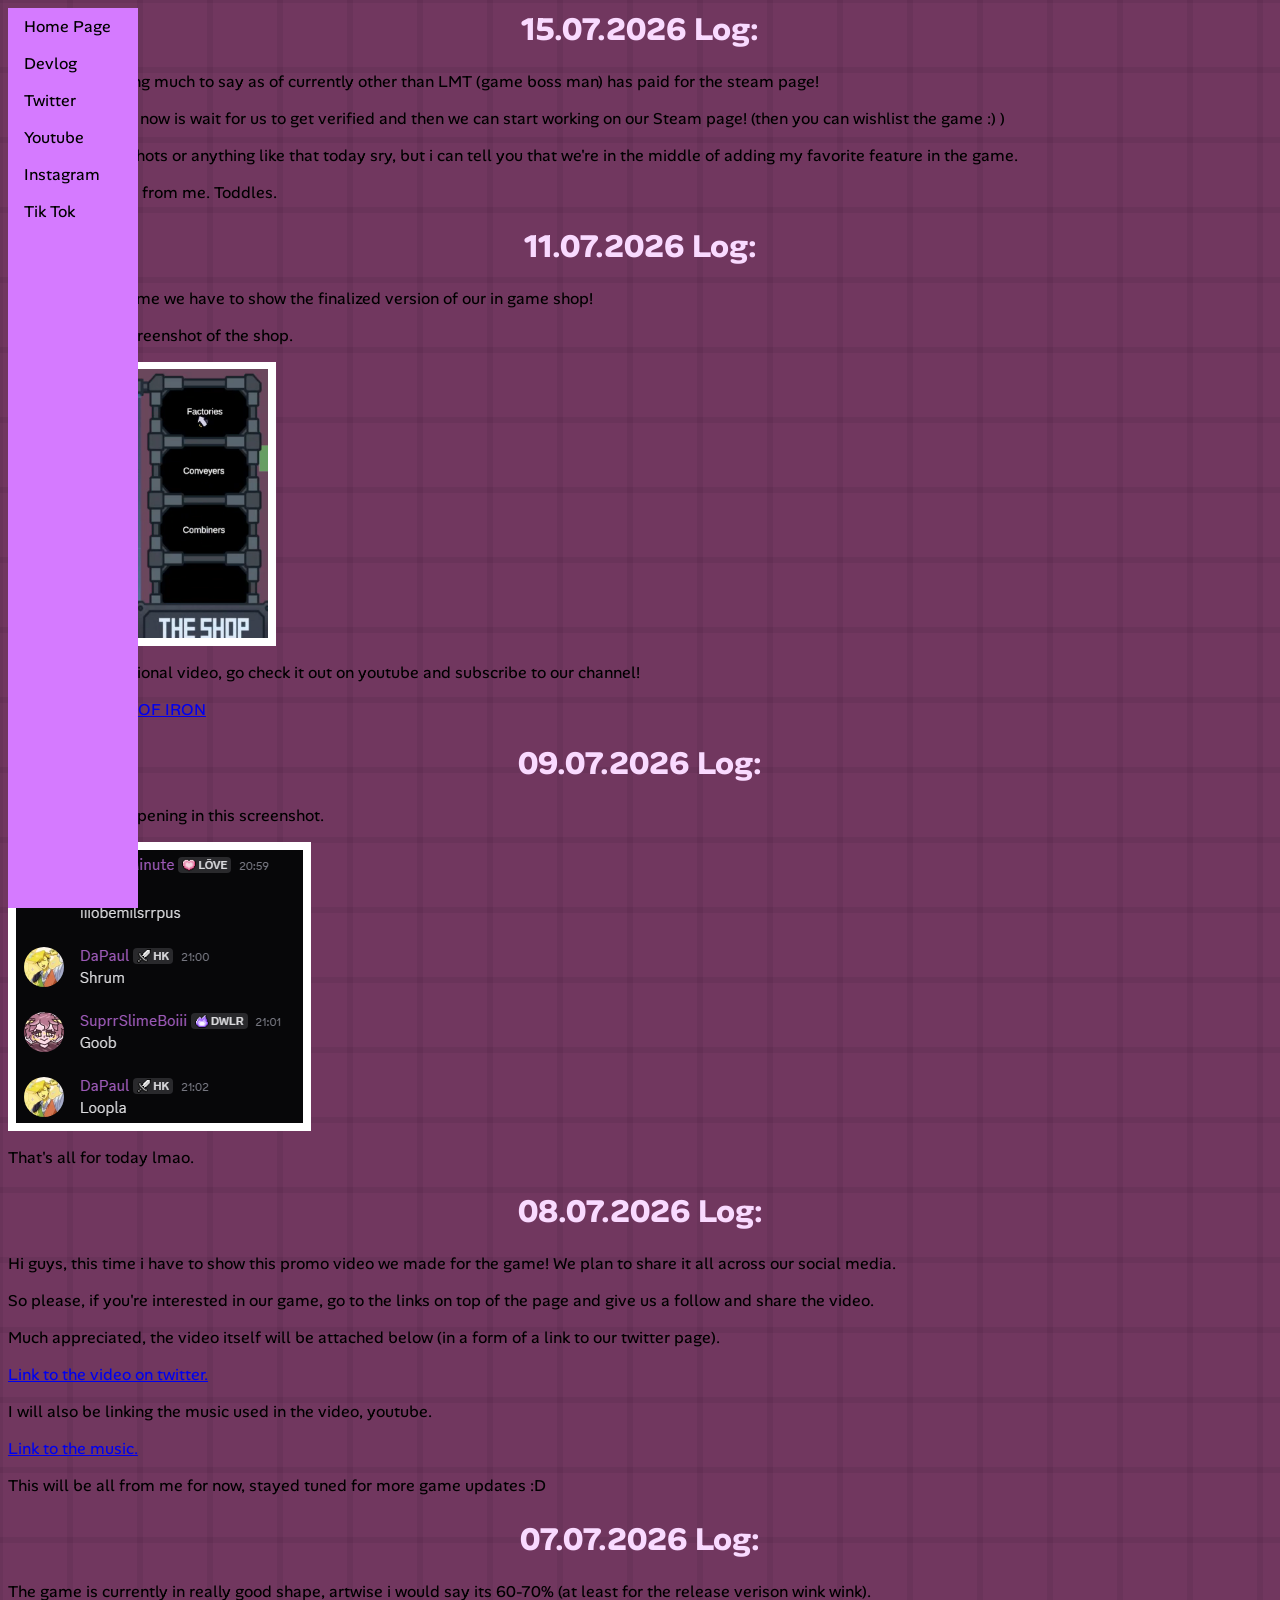
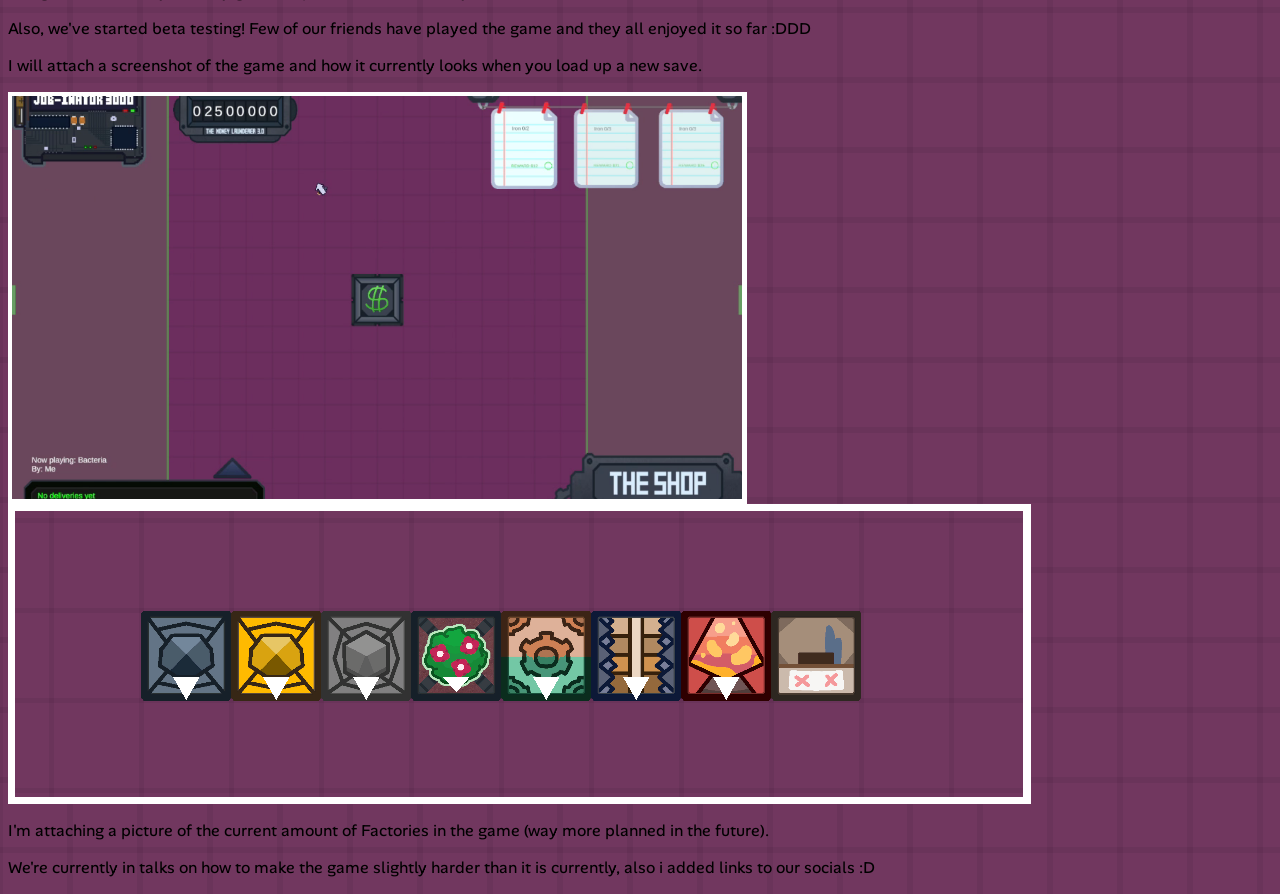
==== devlog.html @ ba32b623 "Update devlog.html" ====
<html>
        <head>
            <title>DEVLOG: Industrial Garbage</title>
            <meta name="viewport" content="width=device-width, initial-scale=1">
            <link href='https://fonts.googleapis.com/css?family=Alan Sans' rel='stylesheet'>

          <style>
            body { background-image: url("Images/background.png");
            font-family: 'Alan Sans';font-size: 16px;}

            h1 { color: rgb(249, 218, 255); text-align: center; }

            ul  { list-style-type: none;
            margin: 0;
            padding: 0;
            width: 130px;
            background-color: #d57aff;
            position: fixed;
            height: 100%;
            overflow: auto; }

            li a { display: block;
            color: black;
            padding: 8px 16px;
            text-decoration: none; }

            li a:hover { background-color: #d5fd89;
            color: rgb(31, 46, 31); }

          </style>

          <link rel="icon" type="image/x-icon" href="Images/icon.png">
        </head>
    <body> 
        <ul>

            <li><a href="index.html">Home Page</a></li>
            <li><a href="devlog.html">Devlog</a></li>
            <li><a href="https://x.com/IndustGarbage">Twitter</a></li>
            <li><a href="https://www.youtube.com/@IndustrialGarbage">Youtube</a></li>
            <li><a href="ttps://www.instagram.com/industrialgarbagegame/">Instagram</a></li>
            <li><a href="https://www.tiktok.com/@industrialgarbagegame">Tik Tok</a></li>

        </ul>

    <div>

<h1>15.07.2026 Log:</h1>
          <p>Hello guys, nothing much to say as of currently other than LMT (game boss man) has paid for the steam page!</p>
          <p>All we need to do now is wait for us to get verified and then we can start working on our Steam page! (then you can wishlist the game :) )</p>
          <p>No game screenshots or anything like that today sry, but i can tell you that we're in the middle of adding my favorite feature in the game.</p>
          <p>Anyways, that's it from me. Toddles.</p>
<h1>11.07.2026 Log:</h1>
          <p>Hello guys, this time we have to show the finalized version of our in game shop!</p>
          <p>I'm attaching a screenshot of the shop.</p>
          <img src="Images/Teaser1.png" alt="SHOP">
          <p>Also, new promotional video, go check it out on youtube and subscribe to our channel!</p>
          <a href="https://www.youtube.com/shorts/hshiPar2Ot8"> THE LIFE CYCLE OF IRON</a>

<h1>09.07.2026 Log:</h1>
          <p> Guess what's happening in this screenshot.</p>
          <img src="Images/Guess.png" alt="Guess">
          <p>That's all for today lmao.</p>

<h1>08.07.2026 Log:</h1>
          <p>Hi guys, this time i have to show this promo video we made for the game! We plan to share it all across our social media.</p>
          <p>So please, if you're interested in our game, go to the links on top of the page and give us a follow and share the video.</p>
          <p>Much appreciated, the video itself will be attached below (in a form of a link to our twitter page).</p>
          <a href="https://x.com/IndustGarbage/status/2074872644365652123?"> Link to the video on twitter.</a>
          <p> I will also be linking the music used in the video, youtube.</p>
          <a href="https://www.youtube.com/watch?v=REiYwnLnYL8"> Link to the music.</a>
          <p> This will be all from me for now, stayed tuned for more game updates :D</p>

<h1>07.07.2026 Log:</h1> 
          <p>The game is currently in really good shape, artwise i would say its 60-70% (at least for the release verison wink wink). </p>
          <p>Also, we've started beta testing! Few of our friends have played the game and they all enjoyed it so far :DDD</p>
          <p> I will attach a screenshot of the game and how it currently looks when you load up a new save.</p>
          <img src="Images/Showcase.png" alt="Game when you load up a new save">

          <img src="Images/Factories.png" alt="Game when you load up a new save">
          <p>I'm attaching a picture of the current amount of Factories in the game (way more planned in the future).</p>
          <p>We're currently in talks on how to make the game slightly harder than it is currently, also i added links to our socials :D</p>
    </div>   
  </body>
</html>
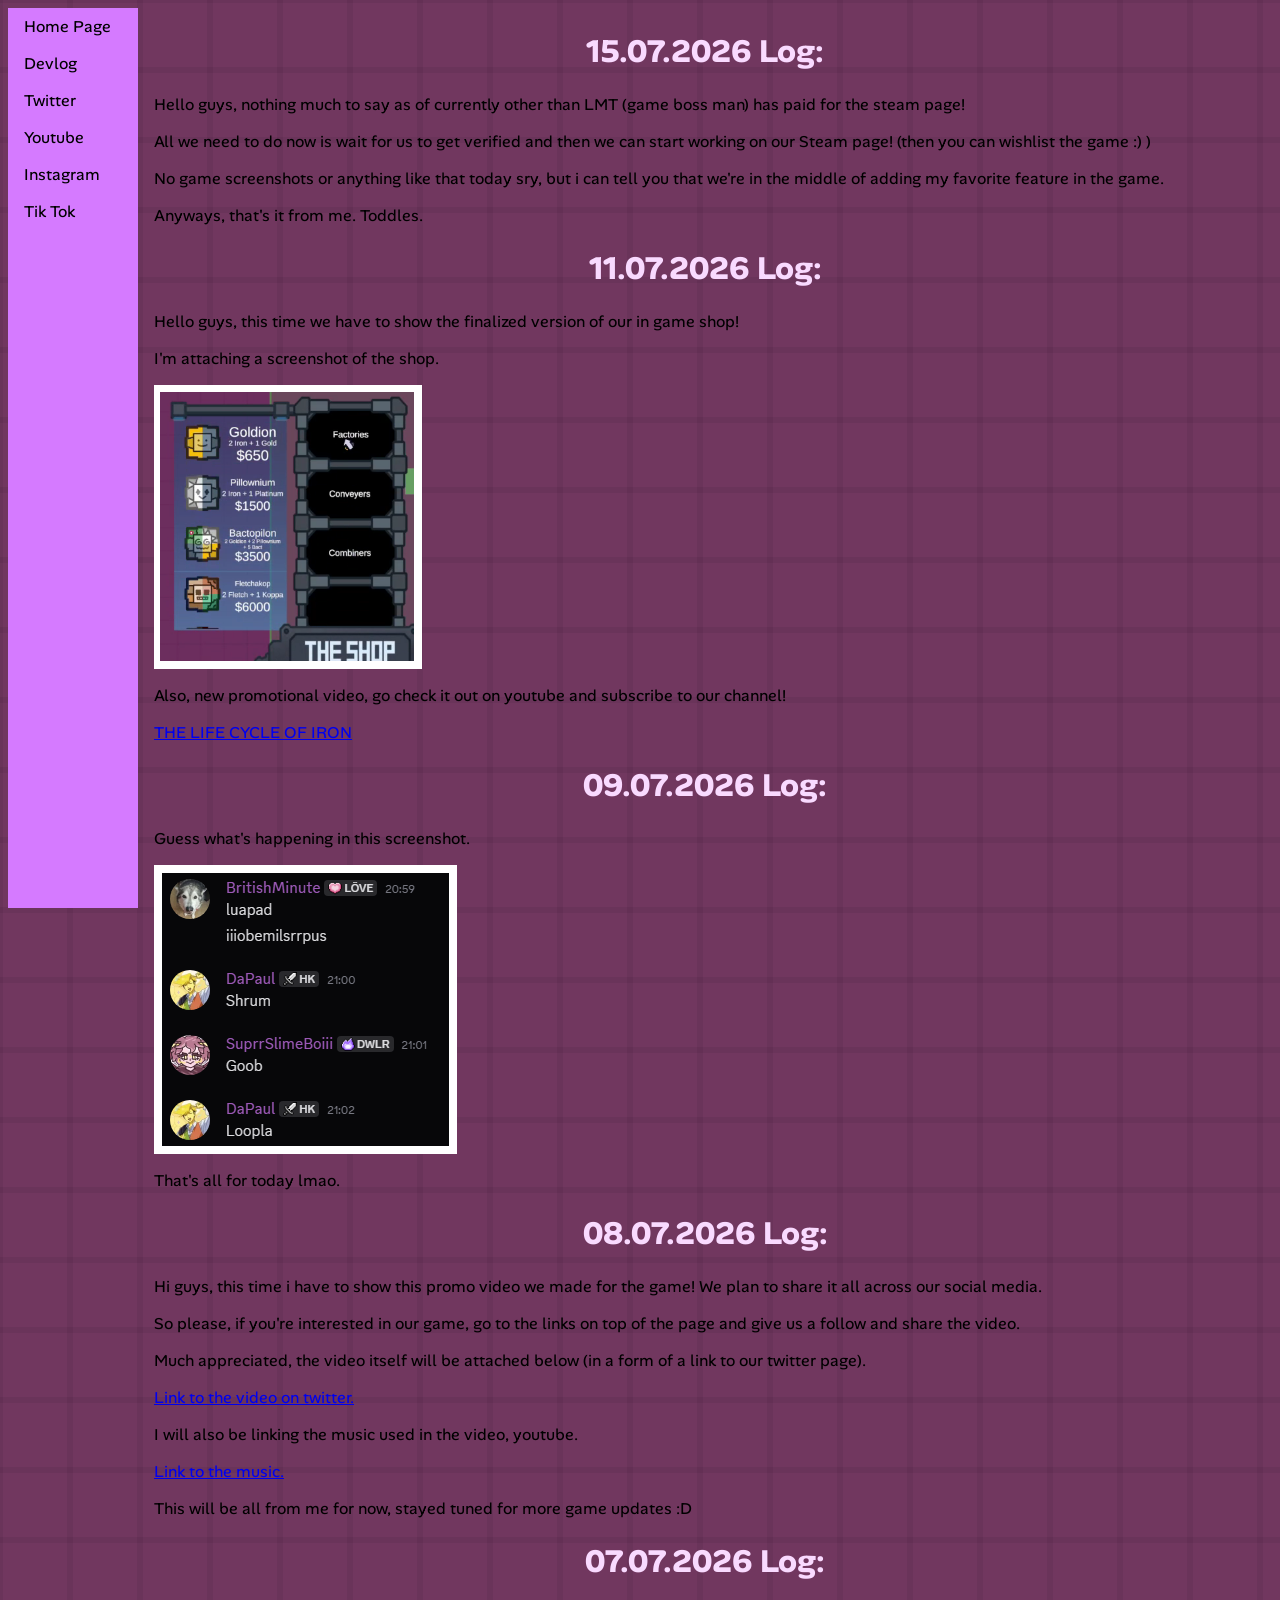
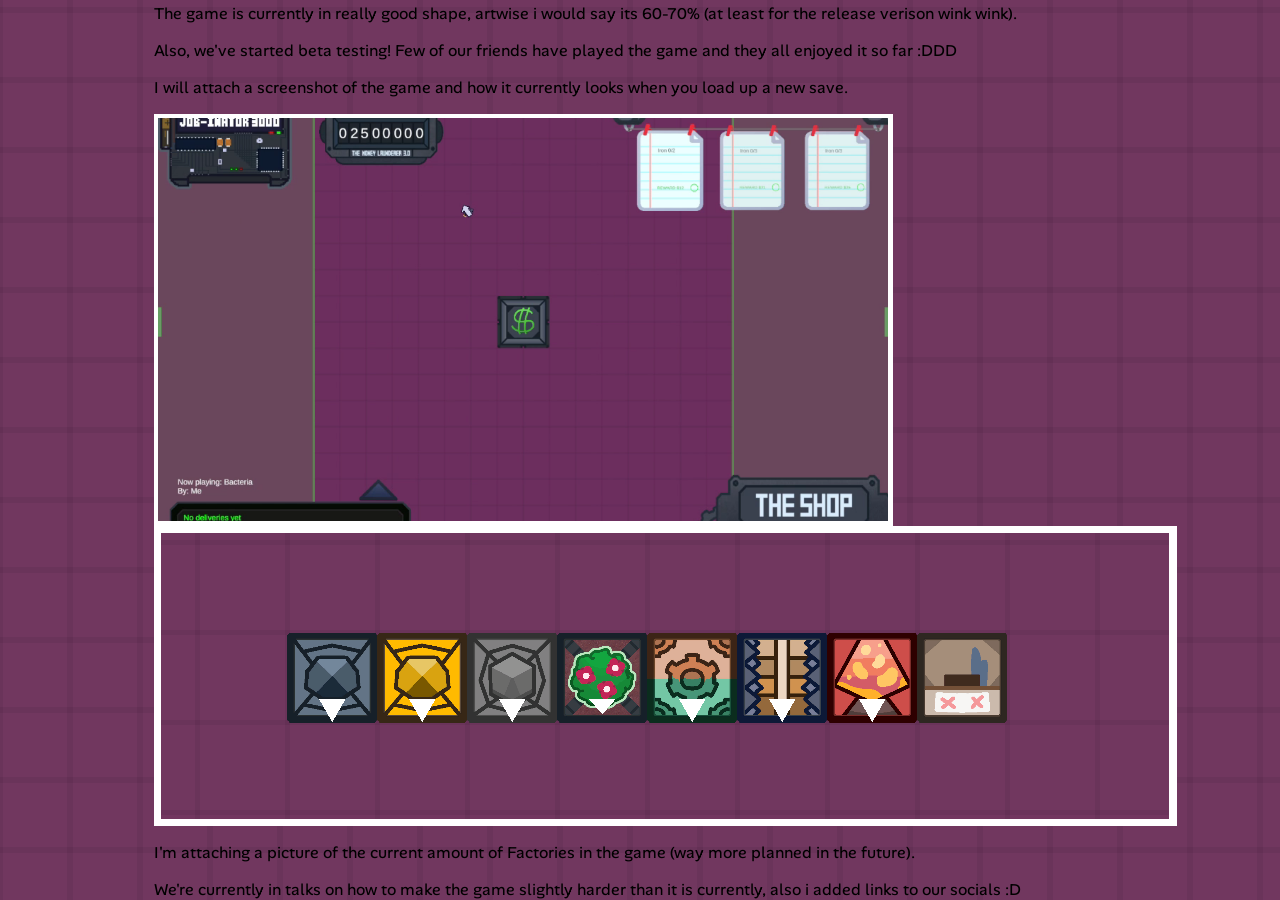
==== commit 5db80669: "proper text placement" ====
--- a/devlog.html
+++ b/devlog.html
@@ -43,7 +43,7 @@
 
         </ul>
 
-    <div>
+    <div class="main", style="margin-left:130px;padding:1px 16px;height:1000px;">
 
 <h1>15.07.2026 Log:</h1>
           <p>Hello guys, nothing much to say as of currently other than LMT (game boss man) has paid for the steam page!</p>
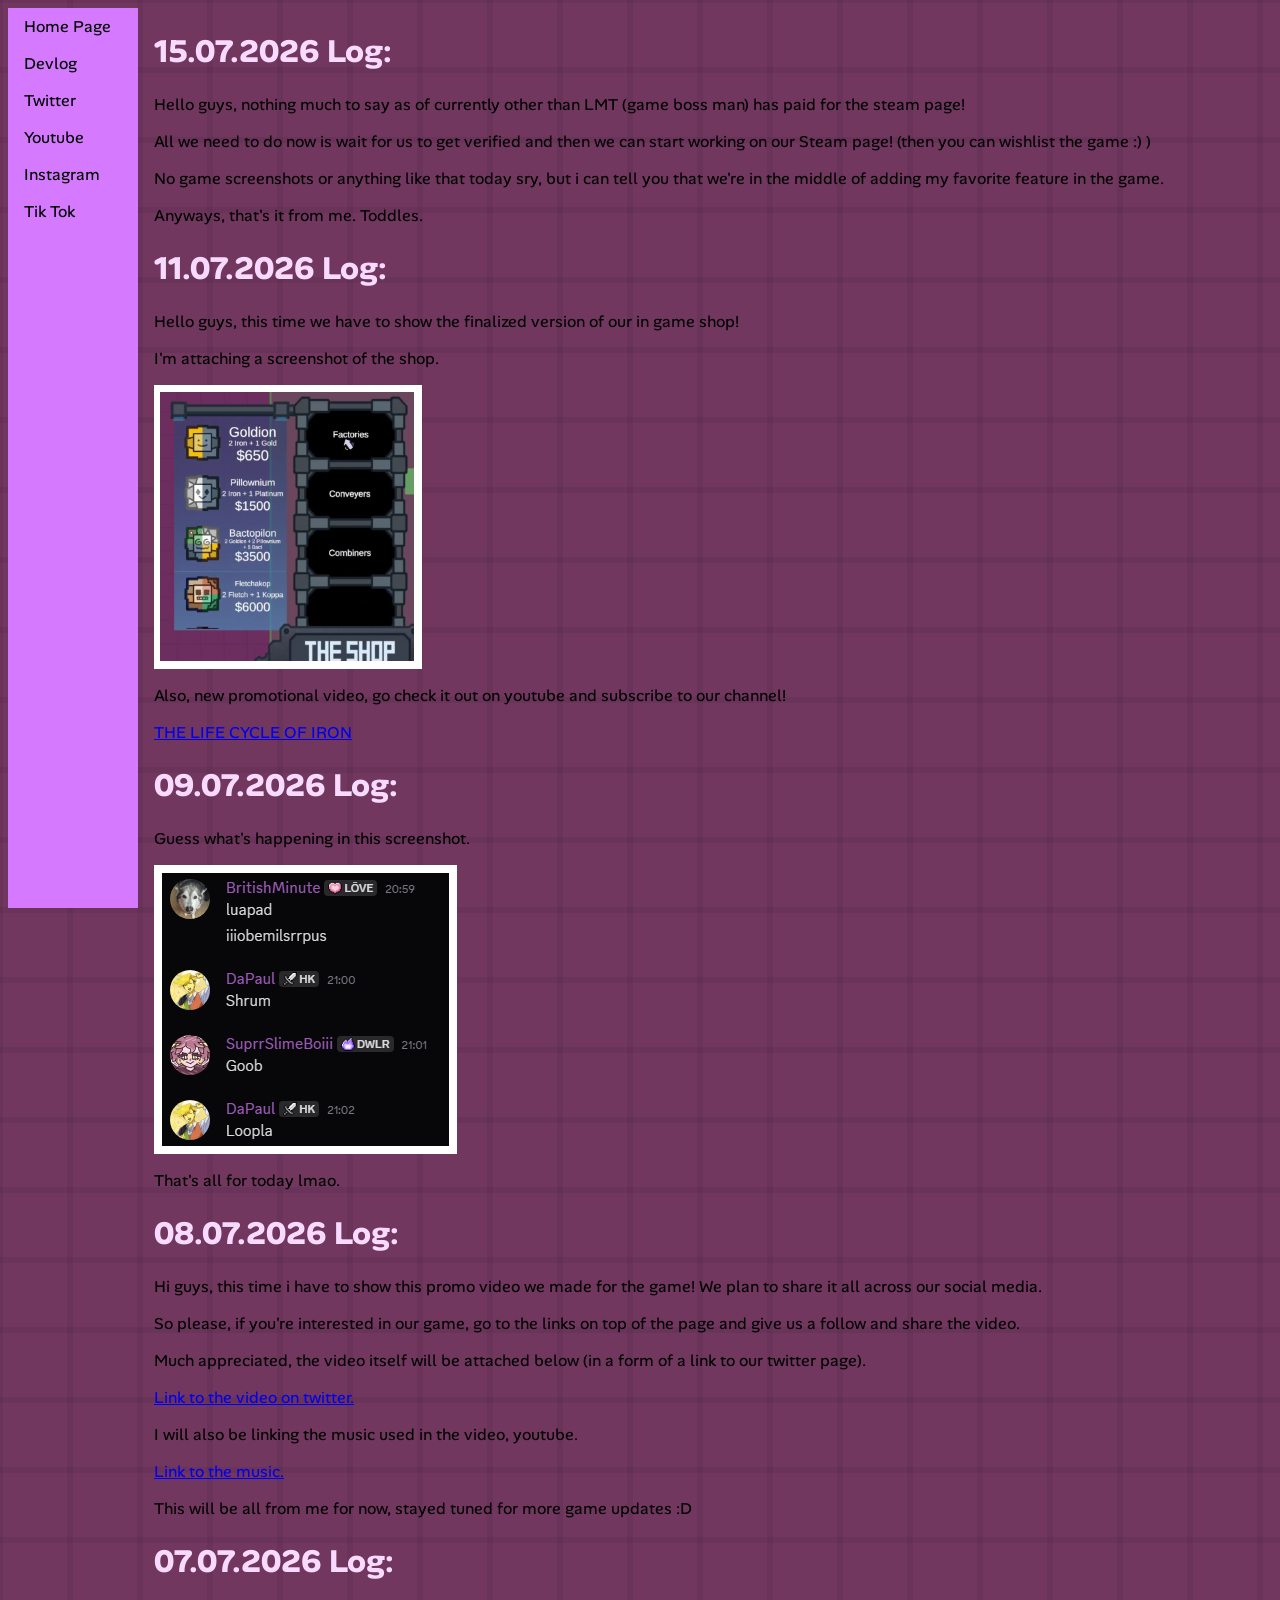
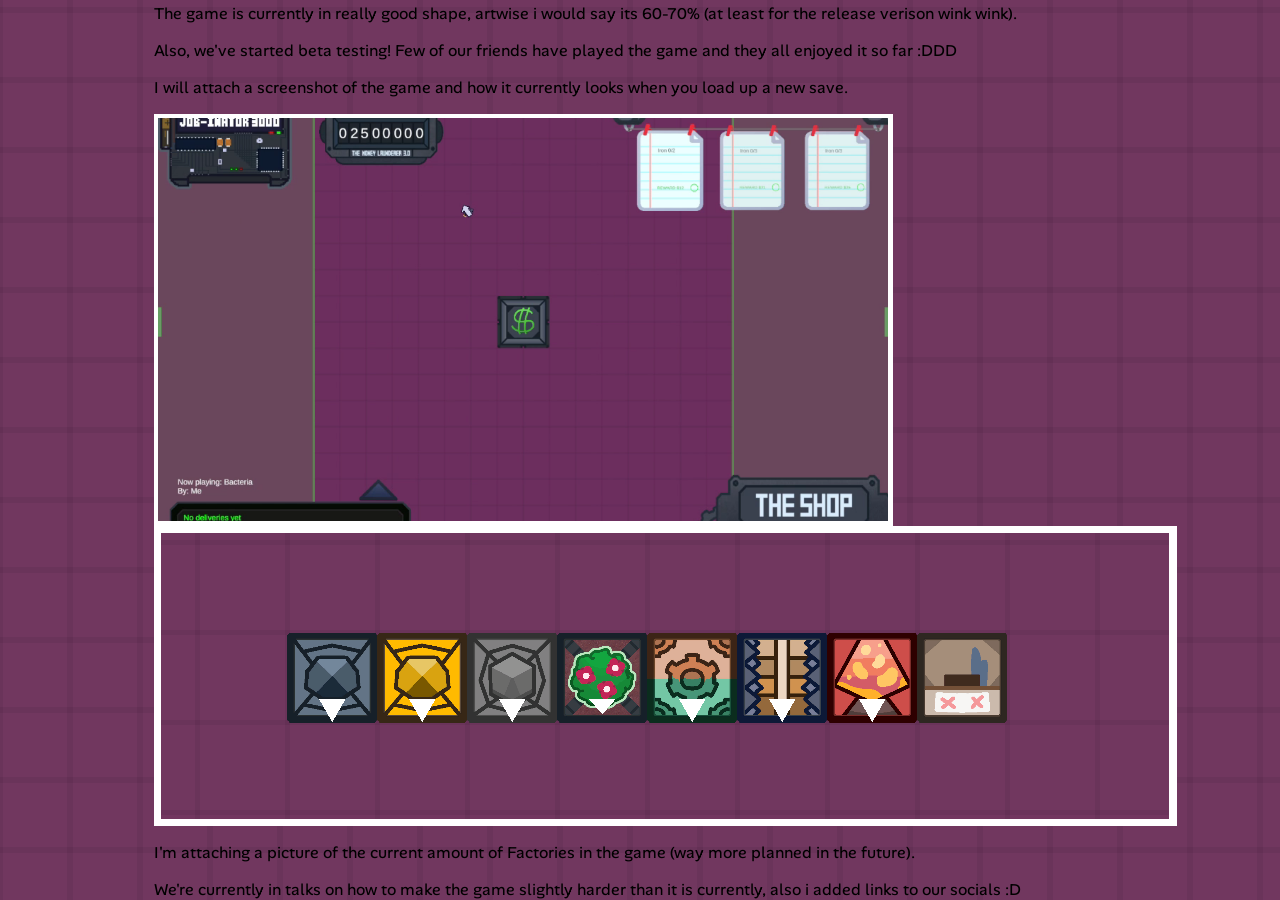
==== commit d3228d8d: "Update devlog.html" ====
--- a/devlog.html
+++ b/devlog.html
@@ -8,7 +8,7 @@
             body { background-image: url("Images/background.png");
             font-family: 'Alan Sans';font-size: 16px;}
 
-            h1 { color: rgb(249, 218, 255); text-align: center; }
+            h1 { color: rgb(249, 218, 255); text-align: left; }
 
             ul  { list-style-type: none;
             margin: 0;
@@ -16,7 +16,7 @@
             width: 130px;
             background-color: #d57aff;
             position: fixed;
-            height: 100%;
+            height: 100vh;
             overflow: auto; }
 
             li a { display: block;
@@ -31,7 +31,9 @@
 
           <link rel="icon" type="image/x-icon" href="Images/icon.png">
         </head>
+
     <body> 
+
         <ul>
 
             <li><a href="index.html">Home Page</a></li>
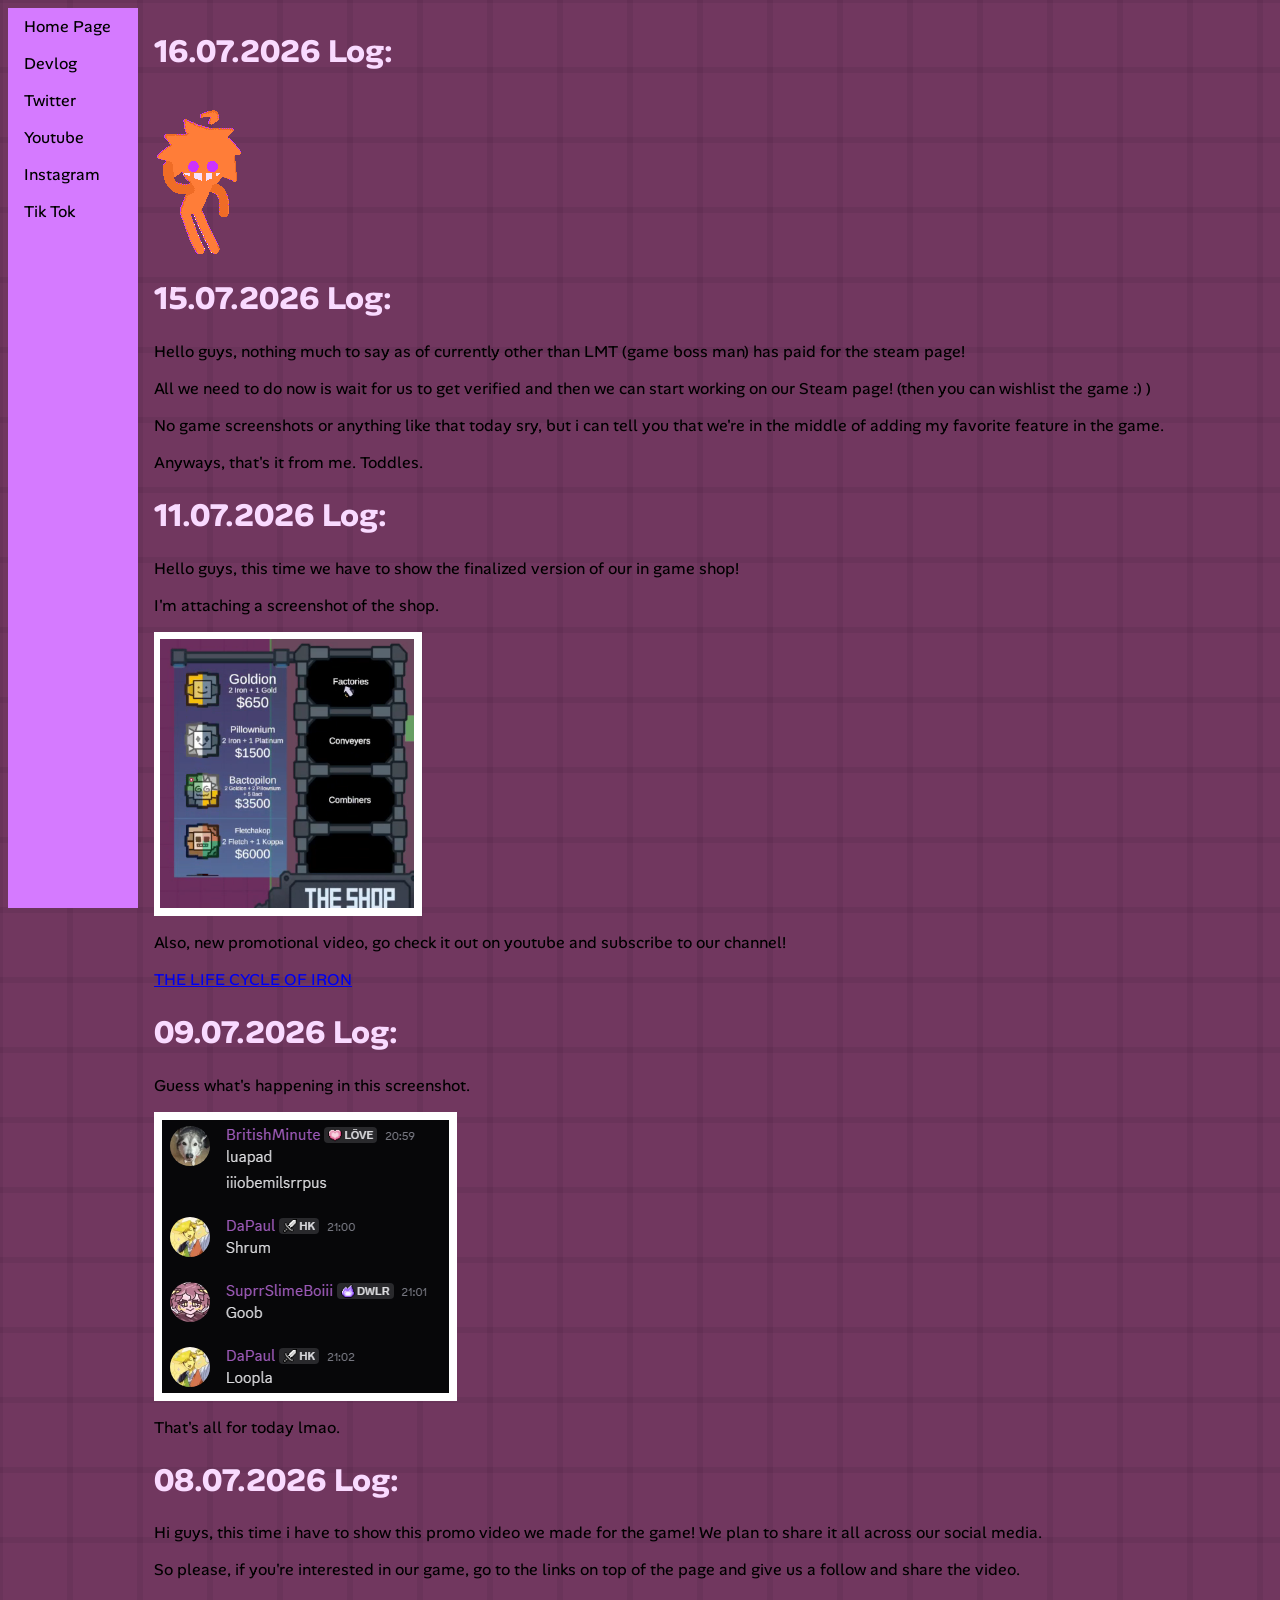
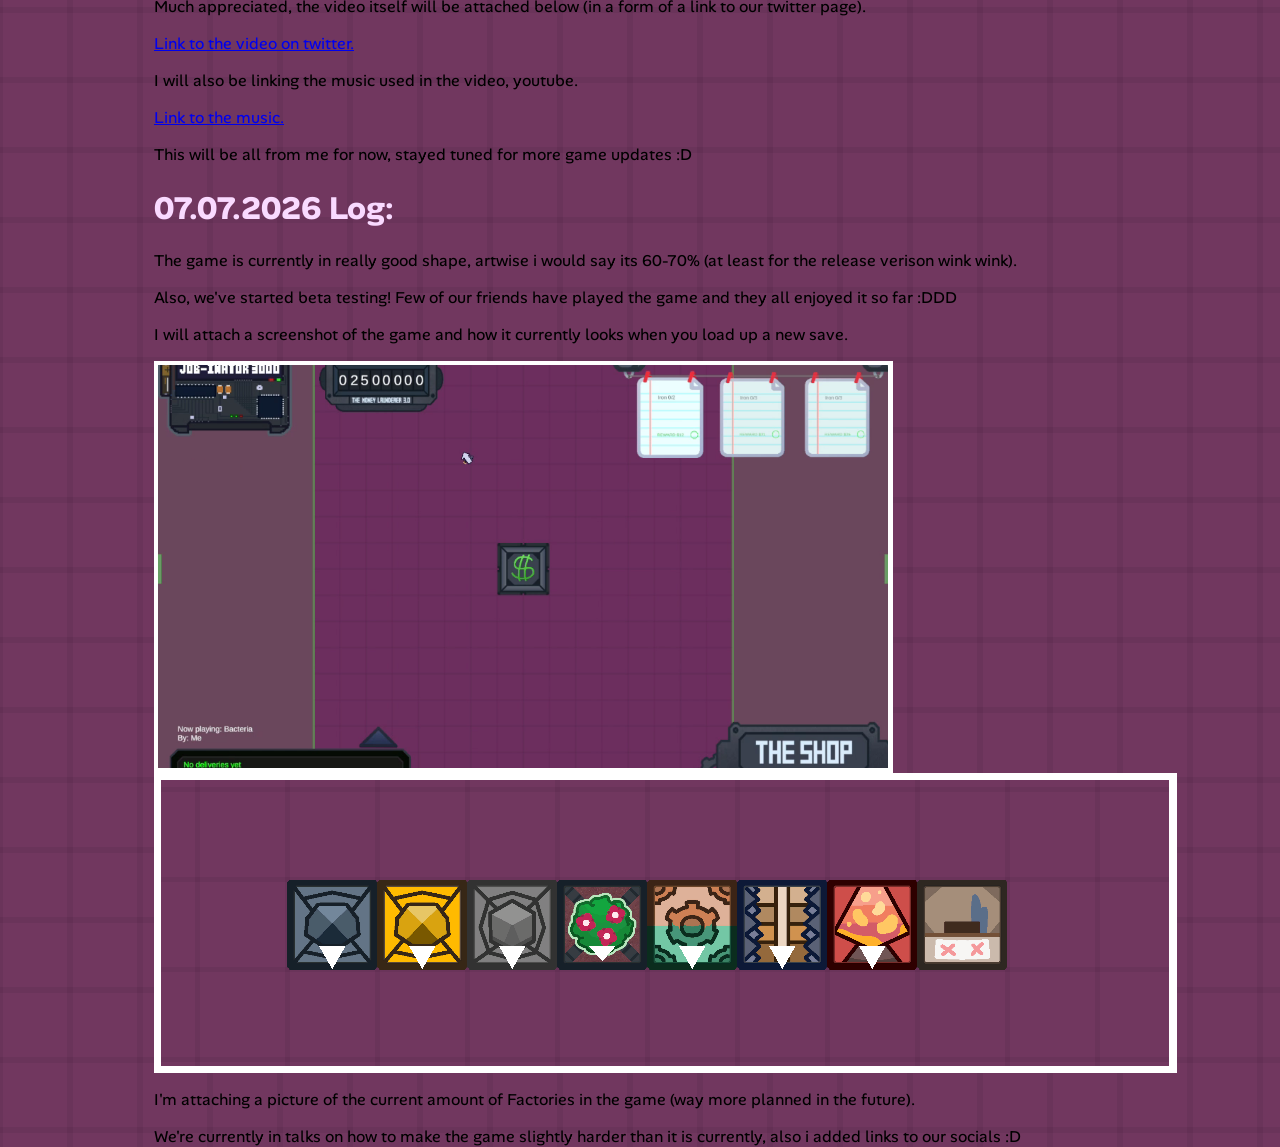
==== commit 8130e0f7: "devlog" ====
--- a/devlog.html
+++ b/devlog.html
@@ -46,12 +46,16 @@
         </ul>
 
     <div class="main", style="margin-left:130px;padding:1px 16px;height:1000px;">
+      
+<h1>16.07.2026 Log:</h1>
+          <img src="Images/Untitled.gif" alt="SHOP">
 
 <h1>15.07.2026 Log:</h1>
           <p>Hello guys, nothing much to say as of currently other than LMT (game boss man) has paid for the steam page!</p>
           <p>All we need to do now is wait for us to get verified and then we can start working on our Steam page! (then you can wishlist the game :) )</p>
           <p>No game screenshots or anything like that today sry, but i can tell you that we're in the middle of adding my favorite feature in the game.</p>
           <p>Anyways, that's it from me. Toddles.</p>
+
 <h1>11.07.2026 Log:</h1>
           <p>Hello guys, this time we have to show the finalized version of our in game shop!</p>
           <p>I'm attaching a screenshot of the shop.</p>
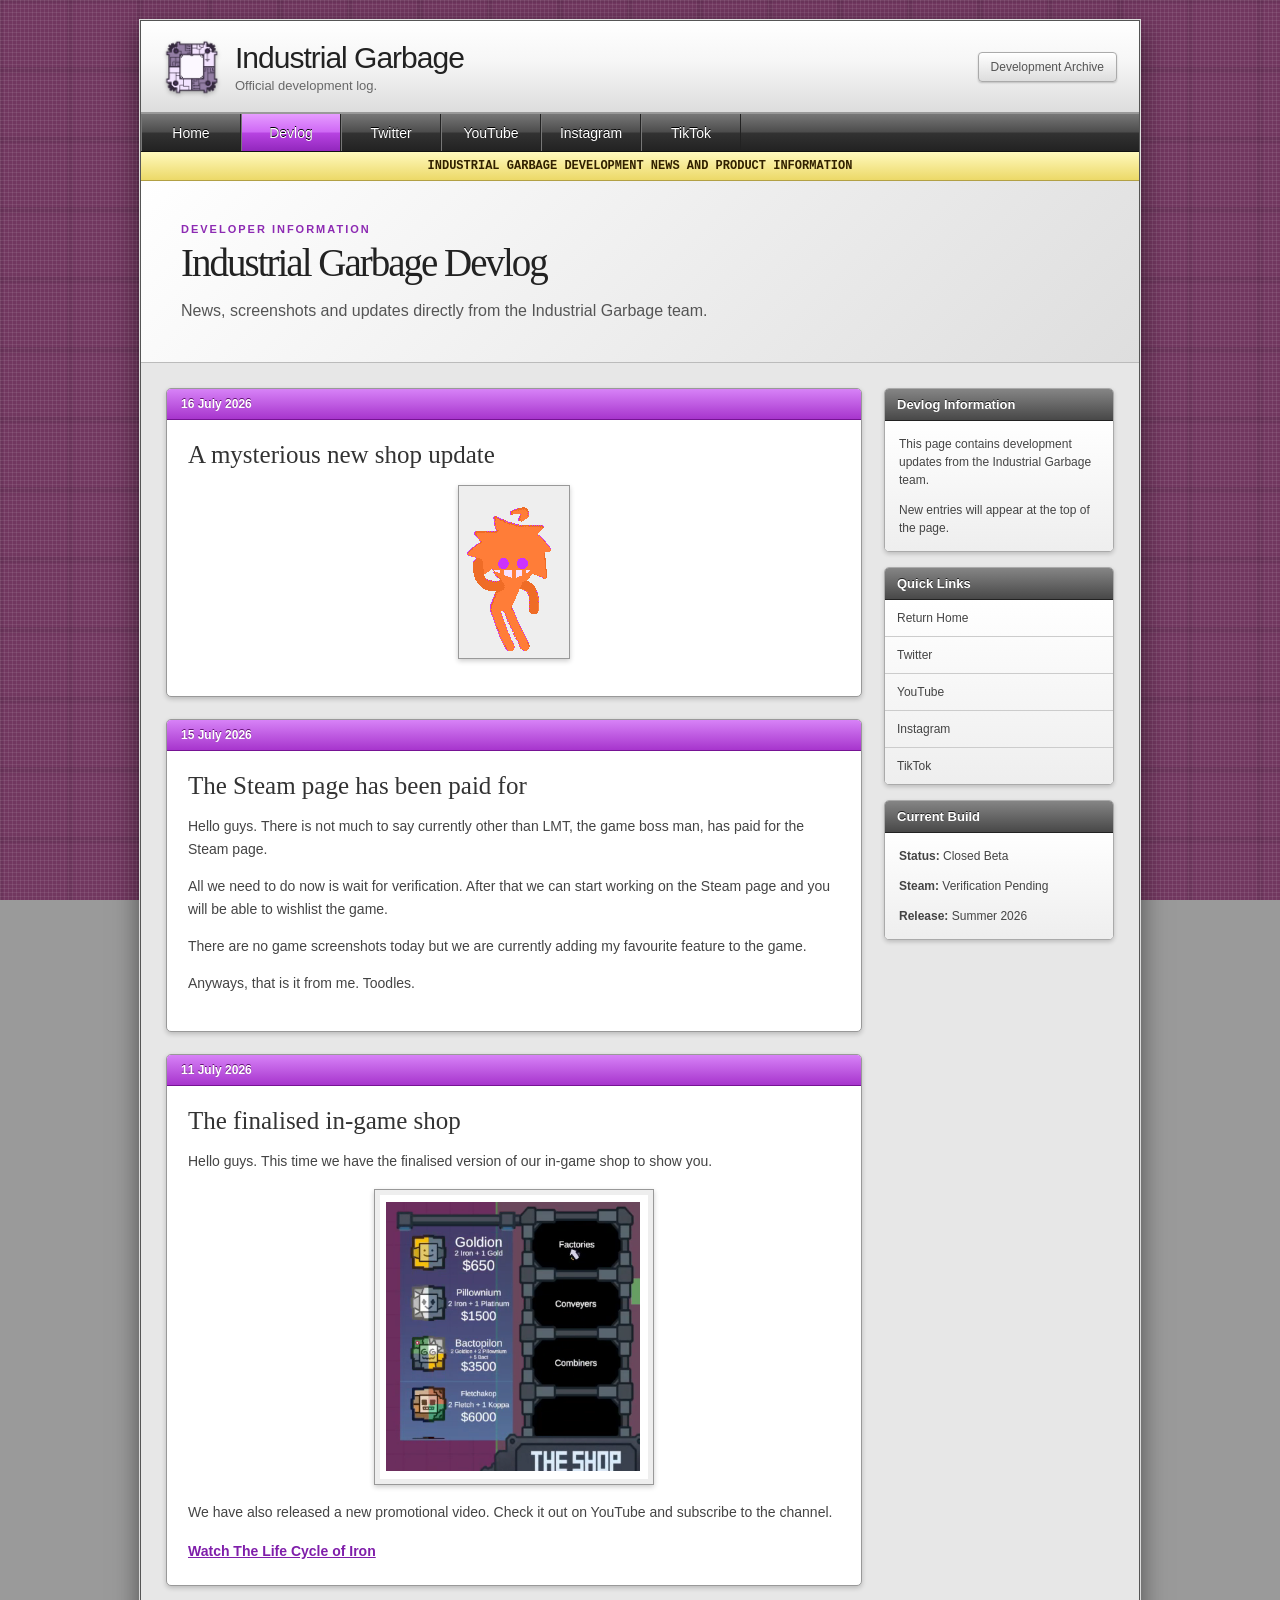
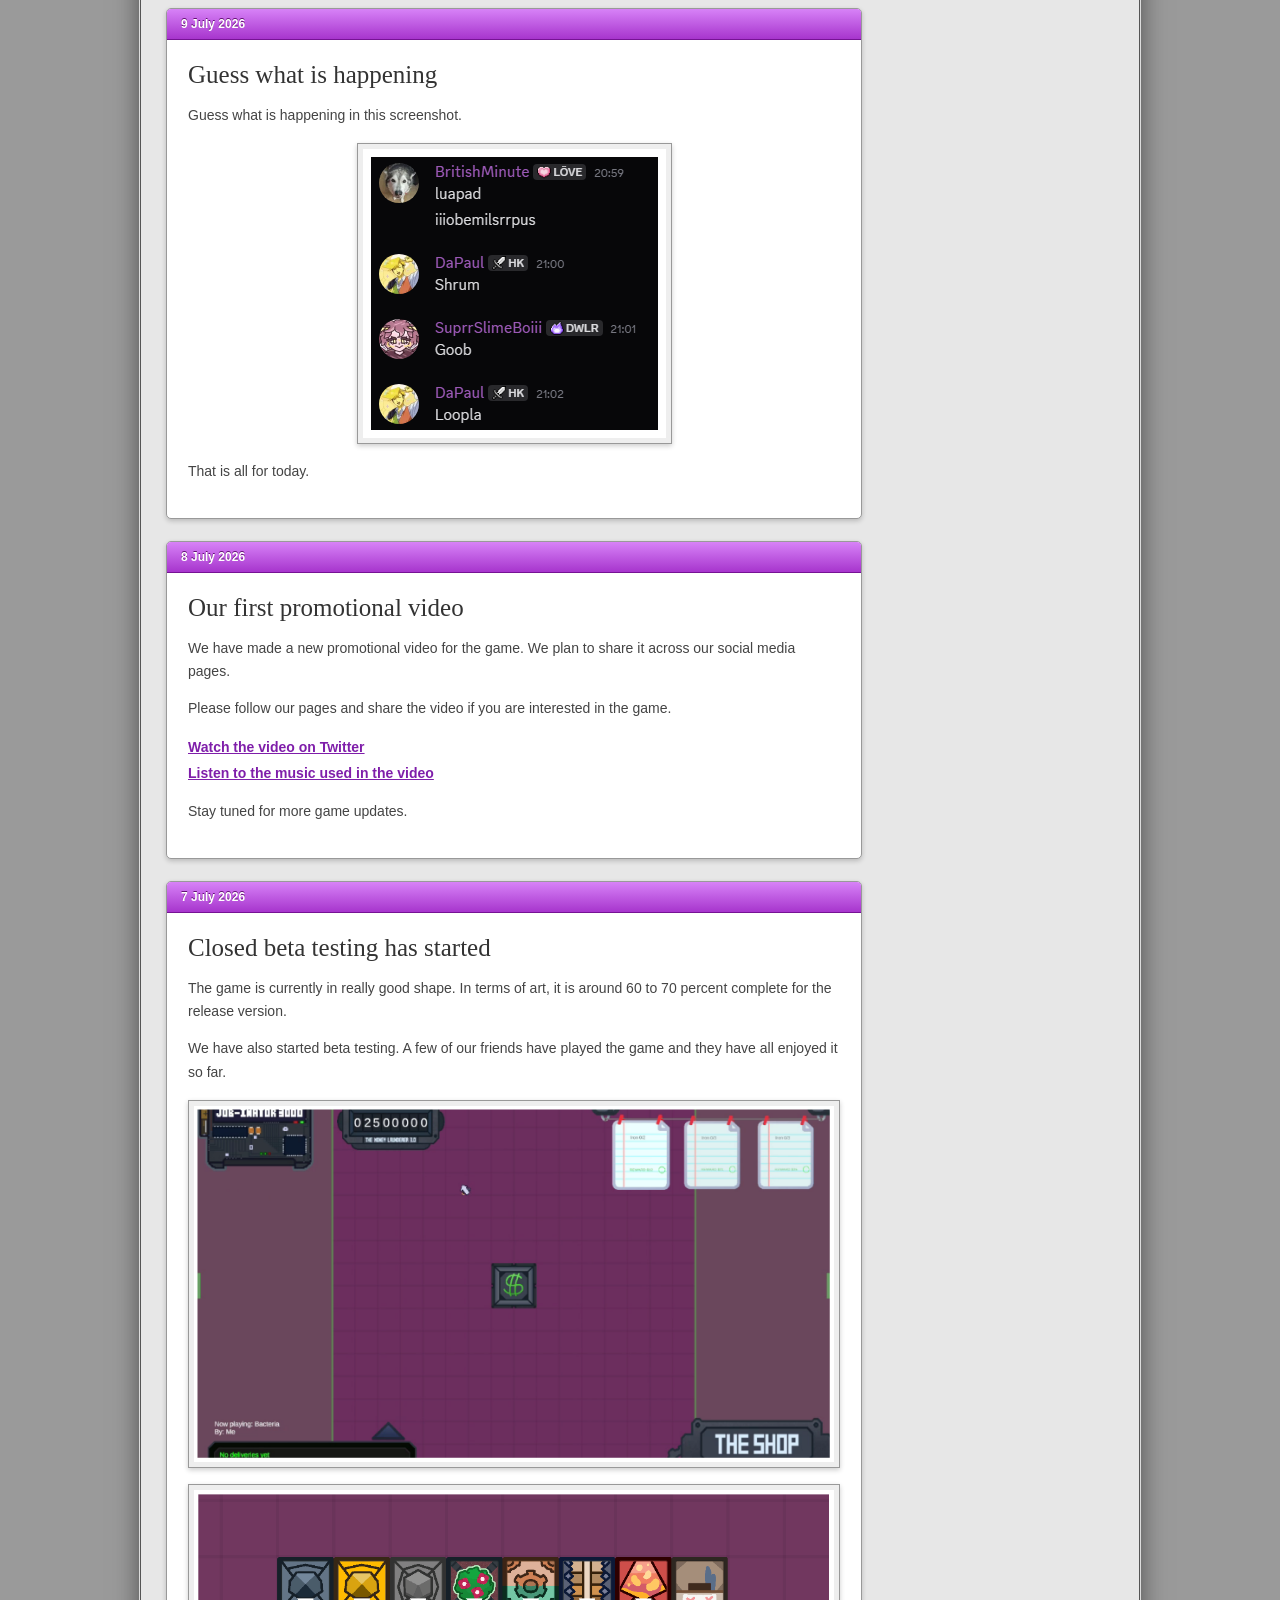
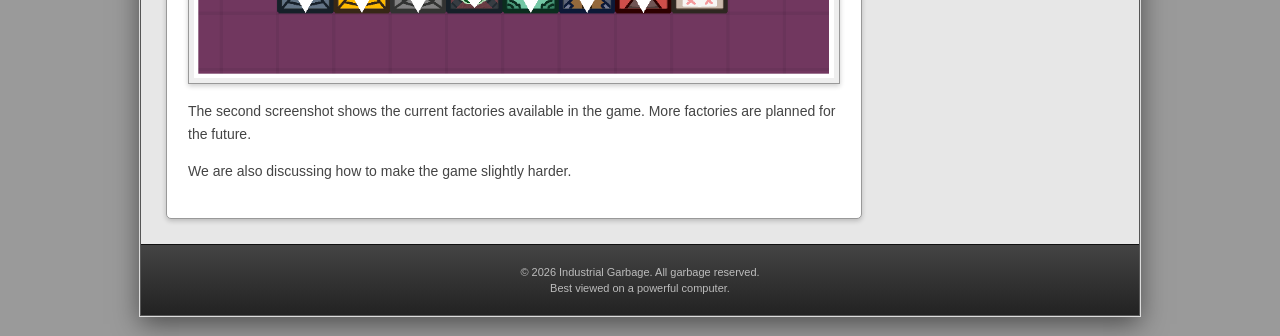
==== commit af932efe: "made the website look a bit better, but defo can be worked on" ====
--- a/devlog.html
+++ b/devlog.html
@@ -1,91 +1,289 @@
-<html>
-        <head>
-            <title>DEVLOG: Industrial Garbage</title>
-            <meta name="viewport" content="width=device-width, initial-scale=1">
-            <link href='https://fonts.googleapis.com/css?family=Alan Sans' rel='stylesheet'>
-
-          <style>
-            body { background-image: url("Images/background.png");
-            font-family: 'Alan Sans';font-size: 16px;}
-
-            h1 { color: rgb(249, 218, 255); text-align: left; }
-
-            ul  { list-style-type: none;
-            margin: 0;
-            padding: 0;
-            width: 130px;
-            background-color: #d57aff;
-            position: fixed;
-            height: 100vh;
-            overflow: auto; }
-
-            li a { display: block;
-            color: black;
-            padding: 8px 16px;
-            text-decoration: none; }
-
-            li a:hover { background-color: #d5fd89;
-            color: rgb(31, 46, 31); }
-
-          </style>
-
-          <link rel="icon" type="image/x-icon" href="Images/icon.png">
-        </head>
-
-    <body> 
-
-        <ul>
-
-            <li><a href="index.html">Home Page</a></li>
-            <li><a href="devlog.html">Devlog</a></li>
-            <li><a href="https://x.com/IndustGarbage">Twitter</a></li>
-            <li><a href="https://www.youtube.com/@IndustrialGarbage">Youtube</a></li>
-            <li><a href="ttps://www.instagram.com/industrialgarbagegame/">Instagram</a></li>
-            <li><a href="https://www.tiktok.com/@industrialgarbagegame">Tik Tok</a></li>
-
-        </ul>
-
-    <div class="main", style="margin-left:130px;padding:1px 16px;height:1000px;">
-      
-<h1>16.07.2026 Log:</h1>
-          <img src="Images/Untitled.gif" alt="SHOP">
-
-<h1>15.07.2026 Log:</h1>
-          <p>Hello guys, nothing much to say as of currently other than LMT (game boss man) has paid for the steam page!</p>
-          <p>All we need to do now is wait for us to get verified and then we can start working on our Steam page! (then you can wishlist the game :) )</p>
-          <p>No game screenshots or anything like that today sry, but i can tell you that we're in the middle of adding my favorite feature in the game.</p>
-          <p>Anyways, that's it from me. Toddles.</p>
-
-<h1>11.07.2026 Log:</h1>
-          <p>Hello guys, this time we have to show the finalized version of our in game shop!</p>
-          <p>I'm attaching a screenshot of the shop.</p>
-          <img src="Images/Teaser1.png" alt="SHOP">
-          <p>Also, new promotional video, go check it out on youtube and subscribe to our channel!</p>
-          <a href="https://www.youtube.com/shorts/hshiPar2Ot8"> THE LIFE CYCLE OF IRON</a>
-
-<h1>09.07.2026 Log:</h1>
-          <p> Guess what's happening in this screenshot.</p>
-          <img src="Images/Guess.png" alt="Guess">
-          <p>That's all for today lmao.</p>
-
-<h1>08.07.2026 Log:</h1>
-          <p>Hi guys, this time i have to show this promo video we made for the game! We plan to share it all across our social media.</p>
-          <p>So please, if you're interested in our game, go to the links on top of the page and give us a follow and share the video.</p>
-          <p>Much appreciated, the video itself will be attached below (in a form of a link to our twitter page).</p>
-          <a href="https://x.com/IndustGarbage/status/2074872644365652123?"> Link to the video on twitter.</a>
-          <p> I will also be linking the music used in the video, youtube.</p>
-          <a href="https://www.youtube.com/watch?v=REiYwnLnYL8"> Link to the music.</a>
-          <p> This will be all from me for now, stayed tuned for more game updates :D</p>
-
-<h1>07.07.2026 Log:</h1> 
-          <p>The game is currently in really good shape, artwise i would say its 60-70% (at least for the release verison wink wink). </p>
-          <p>Also, we've started beta testing! Few of our friends have played the game and they all enjoyed it so far :DDD</p>
-          <p> I will attach a screenshot of the game and how it currently looks when you load up a new save.</p>
-          <img src="Images/Showcase.png" alt="Game when you load up a new save">
-
-          <img src="Images/Factories.png" alt="Game when you load up a new save">
-          <p>I'm attaching a picture of the current amount of Factories in the game (way more planned in the future).</p>
-          <p>We're currently in talks on how to make the game slightly harder than it is currently, also i added links to our socials :D</p>
-    </div>   
-  </body>
+<!DOCTYPE html>
+<html lang="en">
+<head>
+    <meta charset="UTF-8">
+    <meta name="viewport" content="width=device-width, initial-scale=1.0">
+
+    <title>Devlog | Industrial Garbage</title>
+
+    <link rel="icon" type="image/x-icon" href="Images/icon.png">
+    <link rel="stylesheet" href="style.css">
+</head>
+
+<body>
+
+    <div class="website">
+
+        <header class="top-header">
+            <div class="brand-area">
+                <img src="Images/icon.png" alt="Industrial Garbage icon" class="site-icon">
+
+                <div>
+                    <h1>Industrial Garbage</h1>
+                    <p>Official development log.</p>
+                </div>
+            </div>
+
+            <div class="release-label">
+                Development Archive
+            </div>
+        </header>
+
+        <nav class="main-navigation">
+            <a href="index.html">Home</a>
+            <a href="devlog.html" class="active">Devlog</a>
+            <a href="https://x.com/IndustGarbage" target="_blank">Twitter</a>
+            <a href="https://www.youtube.com/@IndustrialGarbage" target="_blank">YouTube</a>
+            <a href="https://www.instagram.com/industrialgarbagegame" target="_blank">Instagram</a>
+            <a href="https://www.tiktok.com/@industrialgarbagegame" target="_blank">TikTok</a>
+        </nav>
+
+        <main>
+
+            <section class="notice-bar">
+                INDUSTRIAL GARBAGE DEVELOPMENT NEWS AND PRODUCT INFORMATION
+            </section>
+
+            <section class="page-heading">
+                <p class="small-heading">DEVELOPER INFORMATION</p>
+
+                <h2>Industrial Garbage Devlog</h2>
+
+                <p>
+                    News, screenshots and updates directly from the Industrial Garbage team.
+                </p>
+            </section>
+
+            <div class="devlog-layout">
+
+                <section class="devlog-list">
+
+                    <article class="devlog-entry">
+                        <div class="devlog-date">
+                            16 July 2026
+                        </div>
+
+                        <div class="devlog-content">
+                            <h2>A mysterious new shop update</h2>
+
+                            <img src="Images/Untitled.gif"
+                                 alt="Industrial Garbage shop animation"
+                                 class="devlog-image">
+                        </div>
+                    </article>
+
+                    <article class="devlog-entry">
+                        <div class="devlog-date">
+                            15 July 2026
+                        </div>
+
+                        <div class="devlog-content">
+                            <h2>The Steam page has been paid for</h2>
+
+                            <p>
+                                Hello guys. There is not much to say currently other than
+                                LMT, the game boss man, has paid for the Steam page.
+                            </p>
+
+                            <p>
+                                All we need to do now is wait for verification. After that
+                                we can start working on the Steam page and you will be able
+                                to wishlist the game.
+                            </p>
+
+                            <p>
+                                There are no game screenshots today but we are currently
+                                adding my favourite feature to the game.
+                            </p>
+
+                            <p>Anyways, that is it from me. Toodles.</p>
+                        </div>
+                    </article>
+
+                    <article class="devlog-entry">
+                        <div class="devlog-date">
+                            11 July 2026
+                        </div>
+
+                        <div class="devlog-content">
+                            <h2>The finalised in-game shop</h2>
+
+                            <p>
+                                Hello guys. This time we have the finalised version of our
+                                in-game shop to show you.
+                            </p>
+
+                            <img src="Images/Teaser1.png"
+                                 alt="Industrial Garbage in-game shop"
+                                 class="devlog-image">
+
+                            <p>
+                                We have also released a new promotional video. Check it out
+                                on YouTube and subscribe to the channel.
+                            </p>
+
+                            <a href="https://www.youtube.com/shorts/hshiPar2Ot8"
+                               target="_blank"
+                               class="text-link">
+                                Watch The Life Cycle of Iron
+                            </a>
+                        </div>
+                    </article>
+
+                    <article class="devlog-entry">
+                        <div class="devlog-date">
+                            9 July 2026
+                        </div>
+
+                        <div class="devlog-content">
+                            <h2>Guess what is happening</h2>
+
+                            <p>Guess what is happening in this screenshot.</p>
+
+                            <img src="Images/Guess.png"
+                                 alt="Industrial Garbage teaser screenshot"
+                                 class="devlog-image">
+
+                            <p>That is all for today.</p>
+                        </div>
+                    </article>
+
+                    <article class="devlog-entry">
+                        <div class="devlog-date">
+                            8 July 2026
+                        </div>
+
+                        <div class="devlog-content">
+                            <h2>Our first promotional video</h2>
+
+                            <p>
+                                We have made a new promotional video for the game. We plan
+                                to share it across our social media pages.
+                            </p>
+
+                            <p>
+                                Please follow our pages and share the video if you are
+                                interested in the game.
+                            </p>
+
+                            <a href="https://x.com/IndustGarbage/status/2074872644365652123"
+                               target="_blank"
+                               class="text-link">
+                                Watch the video on Twitter
+                            </a>
+
+                            <br>
+
+                            <a href="https://www.youtube.com/watch?v=REiYwnLnYL8"
+                               target="_blank"
+                               class="text-link">
+                                Listen to the music used in the video
+                            </a>
+
+                            <p>Stay tuned for more game updates.</p>
+                        </div>
+                    </article>
+
+                    <article class="devlog-entry">
+                        <div class="devlog-date">
+                            7 July 2026
+                        </div>
+
+                        <div class="devlog-content">
+                            <h2>Closed beta testing has started</h2>
+
+                            <p>
+                                The game is currently in really good shape. In terms of art,
+                                it is around 60 to 70 percent complete for the release
+                                version.
+                            </p>
+
+                            <p>
+                                We have also started beta testing. A few of our friends have
+                                played the game and they have all enjoyed it so far.
+                            </p>
+
+                            <img src="Images/Showcase.png"
+                                 alt="Industrial Garbage new save"
+                                 class="devlog-image">
+
+                            <img src="Images/Factories.png"
+                                 alt="Industrial Garbage factories"
+                                 class="devlog-image">
+
+                            <p>
+                                The second screenshot shows the current factories available
+                                in the game. More factories are planned for the future.
+                            </p>
+
+                            <p>
+                                We are also discussing how to make the game slightly harder.
+                            </p>
+                        </div>
+                    </article>
+
+                </section>
+
+                <aside class="devlog-sidebar">
+
+                    <div class="sidebar-panel">
+                        <div class="sidebar-title">
+                            Devlog Information
+                        </div>
+
+                        <div class="sidebar-content">
+                            <p>
+                                This page contains development updates from the Industrial
+                                Garbage team.
+                            </p>
+
+                            <p>
+                                New entries will appear at the top of the page.
+                            </p>
+                        </div>
+                    </div>
+
+                    <div class="sidebar-panel">
+                        <div class="sidebar-title">
+                            Quick Links
+                        </div>
+
+                        <div class="sidebar-content sidebar-links">
+                            <a href="index.html">Return Home</a>
+                            <a href="https://x.com/IndustGarbage" target="_blank">Twitter</a>
+                            <a href="https://www.youtube.com/@IndustrialGarbage" target="_blank">YouTube</a>
+                            <a href="https://www.instagram.com/industrialgarbagegame" target="_blank">Instagram</a>
+                            <a href="https://www.tiktok.com/@industrialgarbagegame" target="_blank">TikTok</a>
+                        </div>
+                    </div>
+
+                    <div class="sidebar-panel">
+                        <div class="sidebar-title">
+                            Current Build
+                        </div>
+
+                        <div class="sidebar-content">
+                            <p><strong>Status:</strong> Closed Beta</p>
+                            <p><strong>Steam:</strong> Verification Pending</p>
+                            <p><strong>Release:</strong> Summer 2026</p>
+                        </div>
+                    </div>
+
+                </aside>
+
+            </div>
+
+        </main>
+
+        <footer>
+            <p>© 2026 Industrial Garbage. All garbage reserved.</p>
+
+            <p>
+                Best viewed on a powerful computer.
+            </p>
+        </footer>
+
+    </div>
+
+</body>
 </html>
--- a/style.css
+++ b/style.css
@@ -0,0 +1,680 @@
+
+/* for the love of your penis dp please don't touch the css */
+* {
+    box-sizing: border-box;
+}
+
+html {
+    min-height: 100%;
+}
+
+body {
+    margin: 0;
+    min-height: 100vh;
+    background-color: #9a9a9a;
+    background-image:
+        linear-gradient(rgba(255, 255, 255, 0.08) 1px, transparent 1px),
+        linear-gradient(90deg, rgba(255, 255, 255, 0.08) 1px, transparent 1px),
+        url("Images/background.png");
+    background-size:
+        4px 4px,
+        4px 4px,
+        auto;
+    background-attachment: fixed;
+    color: #222222;
+    font-family: Arial, Helvetica, sans-serif;
+    font-size: 14px;
+}
+
+.website {
+    width: min(1000px, calc(100% - 30px));
+    margin: 20px auto;
+    background-color: #ffffff;
+    border: 1px solid #555555;
+    box-shadow:
+        0 0 0 1px #dddddd,
+        0 8px 25px rgba(0, 0, 0, 0.5);
+}
+
+.top-header {
+    min-height: 92px;
+    padding: 15px 22px;
+    display: flex;
+    align-items: center;
+    justify-content: space-between;
+    gap: 20px;
+    background:
+        linear-gradient(
+            to bottom,
+            #ffffff 0%,
+            #f6f6f6 45%,
+            #dddddd 100%
+        );
+    border-bottom: 1px solid #999999;
+}
+
+.brand-area {
+    display: flex;
+    align-items: center;
+    gap: 14px;
+}
+
+.site-icon {
+    width: 58px;
+    height: 58px;
+    object-fit: contain;
+    filter: drop-shadow(0 2px 2px rgba(0, 0, 0, 0.25));
+}
+
+.brand-area h1 {
+    margin: 0 0 3px;
+    color: #222222;
+    font-family: "Trebuchet MS", Arial, sans-serif;
+    font-size: 30px;
+    font-weight: normal;
+    letter-spacing: -1px;
+}
+
+.brand-area p {
+    margin: 0;
+    color: #686868;
+    font-size: 13px;
+}
+
+.release-label {
+    padding: 7px 12px;
+    color: #555555;
+    background:
+        linear-gradient(
+            to bottom,
+            #ffffff,
+            #dddddd
+        );
+    border: 1px solid #aaaaaa;
+    border-radius: 4px;
+    box-shadow:
+        inset 0 1px 0 #ffffff,
+        0 1px 2px rgba(0, 0, 0, 0.2);
+    font-size: 12px;
+    white-space: nowrap;
+}
+
+.main-navigation {
+    display: flex;
+    min-height: 38px;
+    background:
+        linear-gradient(
+            to bottom,
+            #777777 0%,
+            #4d4d4d 48%,
+            #323232 52%,
+            #222222 100%
+        );
+    border-top: 1px solid #999999;
+    border-bottom: 1px solid #111111;
+}
+
+.main-navigation a {
+    min-width: 100px;
+    padding: 11px 16px 10px;
+    color: #ffffff;
+    text-align: center;
+    text-decoration: none;
+    text-shadow: 0 -1px 0 #000000;
+    border-right: 1px solid #222222;
+    border-left: 1px solid #777777;
+}
+
+.main-navigation a:hover,
+.main-navigation a.active {
+    background:
+        linear-gradient(
+            to bottom,
+            #e69cff 0%,
+            #cf69f5 48%,
+            #b743e1 52%,
+            #9227bd 100%
+        );
+}
+
+.notice-bar {
+    padding: 7px 15px;
+    color: #312100;
+    background:
+        linear-gradient(
+            to bottom,
+            #fff9bd,
+            #ecd968
+        );
+    border-bottom: 1px solid #b2a044;
+    text-align: center;
+    font-family: "Courier New", monospace;
+    font-size: 12px;
+    font-weight: bold;
+}
+
+main {
+    background:
+        linear-gradient(
+            to bottom,
+            #eeeeee 0,
+            #ffffff 170px
+        );
+}
+
+.hero-section {
+    min-height: 390px;
+    display: grid;
+    grid-template-columns: 1fr 1fr;
+    align-items: center;
+    overflow: hidden;
+    border-bottom: 1px solid #bbbbbb;
+    background:
+        radial-gradient(
+            circle at 75% 40%,
+            rgba(229, 156, 255, 0.6),
+            transparent 38%
+        ),
+        linear-gradient(
+            135deg,
+            #ffffff 0%,
+            #eeeeee 55%,
+            #c8c8c8 100%
+        );
+}
+
+.hero-text {
+    padding: 50px 25px 50px 50px;
+}
+
+.small-heading {
+    margin: 0 0 8px;
+    color: #8d2bb3;
+    font-size: 11px;
+    font-weight: bold;
+    letter-spacing: 2px;
+}
+
+.hero-text h2,
+.page-heading h2 {
+    margin: 0 0 18px;
+    color: #222222;
+    font-family: Georgia, "Times New Roman", serif;
+    font-size: 42px;
+    font-weight: normal;
+    line-height: 1.05;
+    letter-spacing: -2px;
+}
+
+.hero-text p {
+    max-width: 470px;
+    color: #555555;
+    font-size: 17px;
+    line-height: 1.55;
+}
+
+.hero-image-container {
+    padding: 30px;
+    text-align: center;
+}
+
+.hero-logo {
+    width: 100%;
+    max-width: 420px;
+    height: auto;
+    filter: drop-shadow(0 12px 10px rgba(0, 0, 0, 0.32));
+}
+
+.hero-buttons {
+    margin-top: 26px;
+    display: flex;
+    flex-wrap: wrap;
+    gap: 10px;
+}
+
+.main-button,
+.secondary-button {
+    display: inline-block;
+    padding: 10px 20px;
+    border-radius: 5px;
+    text-decoration: none;
+    font-weight: bold;
+    box-shadow:
+        inset 0 1px 0 rgba(255, 255, 255, 0.7),
+        0 2px 3px rgba(0, 0, 0, 0.25);
+}
+
+.main-button {
+    color: #ffffff;
+    background:
+        linear-gradient(
+            to bottom,
+            #dd8cff,
+            #a832d0
+        );
+    border: 1px solid #7e159f;
+    text-shadow: 0 -1px 0 #67107e;
+}
+
+.main-button:hover {
+    background:
+        linear-gradient(
+            to bottom,
+            #ebaaff,
+            #bd48e4
+        );
+}
+
+.secondary-button {
+    color: #333333;
+    background:
+        linear-gradient(
+            to bottom,
+            #ffffff,
+            #d2d2d2
+        );
+    border: 1px solid #999999;
+}
+
+.secondary-button:hover {
+    background:
+        linear-gradient(
+            to bottom,
+            #ffffff,
+            #e8f8bb
+        );
+}
+
+.quote-panel {
+    padding: 19px 20px;
+    color: #444444;
+    background:
+        linear-gradient(
+            to bottom,
+            #f9f9f9,
+            #dddddd
+        );
+    border-top: 1px solid #ffffff;
+    border-bottom: 1px solid #aaaaaa;
+    text-align: center;
+    font-family: Georgia, "Times New Roman", serif;
+    font-size: 22px;
+    font-style: italic;
+}
+
+.feature-grid {
+    padding: 25px;
+    display: grid;
+    grid-template-columns: repeat(3, 1fr);
+    gap: 18px;
+    background-color: #eeeeee;
+}
+
+.feature-box,
+.sidebar-panel {
+    overflow: hidden;
+    background-color: #ffffff;
+    border: 1px solid #aaaaaa;
+    border-radius: 5px;
+    box-shadow:
+        inset 0 1px 0 #ffffff,
+        0 2px 4px rgba(0, 0, 0, 0.18);
+}
+
+.feature-header,
+.sidebar-title {
+    padding: 8px 12px;
+    color: #ffffff;
+    background:
+        linear-gradient(
+            to bottom,
+            #858585,
+            #484848
+        );
+    border-bottom: 1px solid #222222;
+    text-shadow: 0 -1px 0 #222222;
+    font-size: 13px;
+    font-weight: bold;
+}
+
+.feature-content {
+    min-height: 155px;
+    padding: 18px;
+    background:
+        linear-gradient(
+            to bottom,
+            #ffffff,
+            #f1f1f1
+        );
+}
+
+.feature-content h3 {
+    margin: 0 0 10px;
+    color: #8d2bb3;
+    font-family: Georgia, "Times New Roman", serif;
+    font-size: 19px;
+    font-weight: normal;
+}
+
+.feature-content p {
+    margin: 0;
+    color: #555555;
+    line-height: 1.55;
+}
+
+.information-panel {
+    padding: 30px;
+    display: grid;
+    grid-template-columns: 2fr 1fr;
+    gap: 28px;
+    background-color: #ffffff;
+    border-top: 1px solid #cccccc;
+}
+
+.information-main h2 {
+    margin: 0 0 15px;
+    color: #333333;
+    font-family: Georgia, "Times New Roman", serif;
+    font-size: 28px;
+    font-weight: normal;
+}
+
+.information-main p {
+    color: #444444;
+    line-height: 1.65;
+}
+
+.status-box {
+    padding: 17px;
+    align-self: start;
+    background:
+        linear-gradient(
+            to bottom,
+            #fafafa,
+            #e4e4e4
+        );
+    border: 1px solid #aaaaaa;
+    border-radius: 5px;
+    box-shadow: inset 0 1px 0 #ffffff;
+}
+
+.status-box h3 {
+    margin: 0 0 13px;
+    padding-bottom: 8px;
+    color: #8d2bb3;
+    border-bottom: 1px solid #bbbbbb;
+    font-size: 16px;
+}
+
+.status-box p {
+    margin: 8px 0;
+    font-size: 13px;
+}
+
+.page-heading {
+    padding: 42px 40px;
+    background:
+        linear-gradient(
+            135deg,
+            #ffffff,
+            #dedede
+        );
+    border-bottom: 1px solid #bbbbbb;
+}
+
+.page-heading h2 {
+    font-size: 39px;
+}
+
+.page-heading > p:last-child {
+    margin-bottom: 0;
+    color: #555555;
+    font-size: 16px;
+}
+
+.devlog-layout {
+    padding: 25px;
+    display: grid;
+    grid-template-columns: minmax(0, 1fr) 230px;
+    gap: 22px;
+    align-items: start;
+    background-color: #e7e7e7;
+}
+
+.devlog-list {
+    display: flex;
+    flex-direction: column;
+    gap: 22px;
+}
+
+.devlog-entry {
+    overflow: hidden;
+    background-color: #ffffff;
+    border: 1px solid #999999;
+    border-radius: 5px;
+    box-shadow:
+        inset 0 1px 0 #ffffff,
+        0 2px 5px rgba(0, 0, 0, 0.2);
+}
+
+.devlog-date {
+    padding: 8px 14px;
+    color: #ffffff;
+    background:
+        linear-gradient(
+            to bottom,
+            #d782f7,
+            #a735cd
+        );
+    border-bottom: 1px solid #761394;
+    text-shadow: 0 -1px 0 #631174;
+    font-size: 12px;
+    font-weight: bold;
+}
+
+.devlog-content {
+    padding: 21px;
+}
+
+.devlog-content h2 {
+    margin: 0 0 15px;
+    color: #333333;
+    font-family: Georgia, "Times New Roman", serif;
+    font-size: 25px;
+    font-weight: normal;
+}
+
+.devlog-content p {
+    color: #444444;
+    line-height: 1.65;
+}
+
+.devlog-image {
+    display: block;
+    width: auto;
+    max-width: 100%;
+    height: auto;
+    margin: 16px auto;
+    padding: 5px;
+    background-color: #eeeeee;
+    border: 1px solid #999999;
+    box-shadow: 0 2px 5px rgba(0, 0, 0, 0.2);
+}
+
+.text-link {
+    display: inline-block;
+    margin: 5px 0;
+    color: #7f1eaa;
+    font-weight: bold;
+}
+
+.text-link:hover {
+    color: #3e8200;
+}
+
+.devlog-sidebar {
+    position: sticky;
+    top: 15px;
+    display: flex;
+    flex-direction: column;
+    gap: 15px;
+}
+
+.sidebar-content {
+    padding: 14px;
+    color: #444444;
+    background:
+        linear-gradient(
+            to bottom,
+            #ffffff,
+            #eeeeee
+        );
+    font-size: 12px;
+    line-height: 1.5;
+}
+
+.sidebar-content p:first-child {
+    margin-top: 0;
+}
+
+.sidebar-content p:last-child {
+    margin-bottom: 0;
+}
+
+.sidebar-links {
+    padding: 0;
+}
+
+.sidebar-links a {
+    display: block;
+    padding: 9px 12px;
+    color: #444444;
+    border-bottom: 1px solid #cccccc;
+    text-decoration: none;
+}
+
+.sidebar-links a:last-child {
+    border-bottom: none;
+}
+
+.sidebar-links a:hover {
+    color: #222222;
+    background-color: #d5fd89;
+}
+
+footer {
+    padding: 17px 20px;
+    color: #bcbcbc;
+    background:
+        linear-gradient(
+            to bottom,
+            #444444,
+            #222222
+        );
+    border-top: 1px solid #111111;
+    text-align: center;
+    font-size: 11px;
+}
+
+footer p {
+    margin: 4px;
+}
+
+@media screen and (max-width: 760px) {
+    .website {
+        width: 100%;
+        margin: 0;
+        border: none;
+    }
+
+    .top-header {
+        align-items: flex-start;
+        flex-direction: column;
+    }
+
+    .main-navigation {
+        flex-wrap: wrap;
+    }
+
+    .main-navigation a {
+        flex: 1 1 33.333%;
+        min-width: 0;
+    }
+
+    .hero-section {
+        grid-template-columns: 1fr;
+    }
+
+    .hero-text {
+        padding: 38px 25px 20px;
+        text-align: center;
+    }
+
+    .hero-text h2,
+    .page-heading h2 {
+        font-size: 34px;
+    }
+
+    .hero-buttons {
+        justify-content: center;
+    }
+
+    .hero-image-container {
+        padding-top: 10px;
+    }
+
+    .feature-grid {
+        grid-template-columns: 1fr;
+    }
+
+    .information-panel {
+        grid-template-columns: 1fr;
+    }
+
+    .devlog-layout {
+        grid-template-columns: 1fr;
+    }
+
+    .devlog-sidebar {
+        position: static;
+    }
+}
+
+@media screen and (max-width: 480px) {
+    .site-icon {
+        width: 45px;
+        height: 45px;
+    }
+
+    .brand-area h1 {
+        font-size: 23px;
+    }
+
+    .release-label {
+        white-space: normal;
+    }
+
+    .main-navigation a {
+        flex-basis: 50%;
+    }
+
+    .hero-text h2,
+    .page-heading h2 {
+        font-size: 29px;
+        letter-spacing: -1px;
+    }
+
+    .feature-grid,
+    .information-panel,
+    .devlog-layout {
+        padding: 14px;
+    }
+
+    .page-heading {
+        padding: 30px 20px;
+    }
+
+    .devlog-content {
+        padding: 16px;
+    }
+}
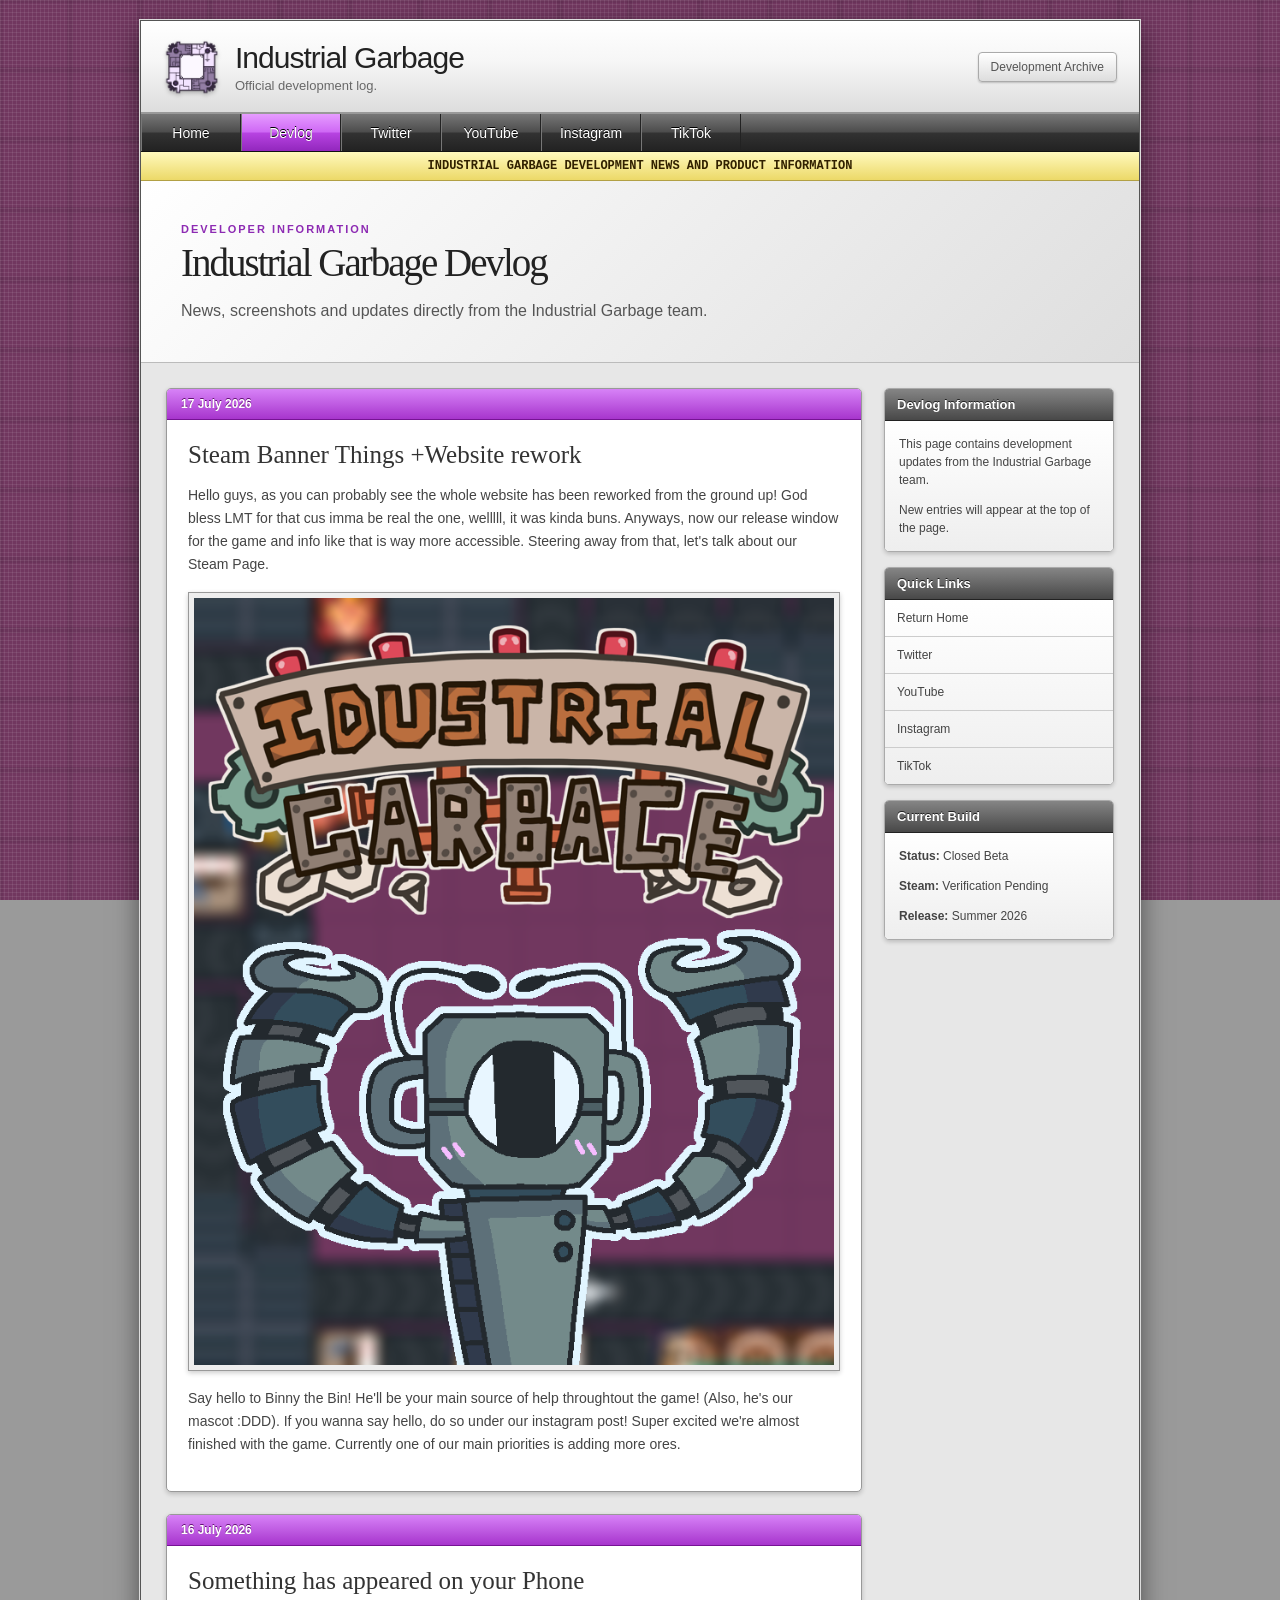
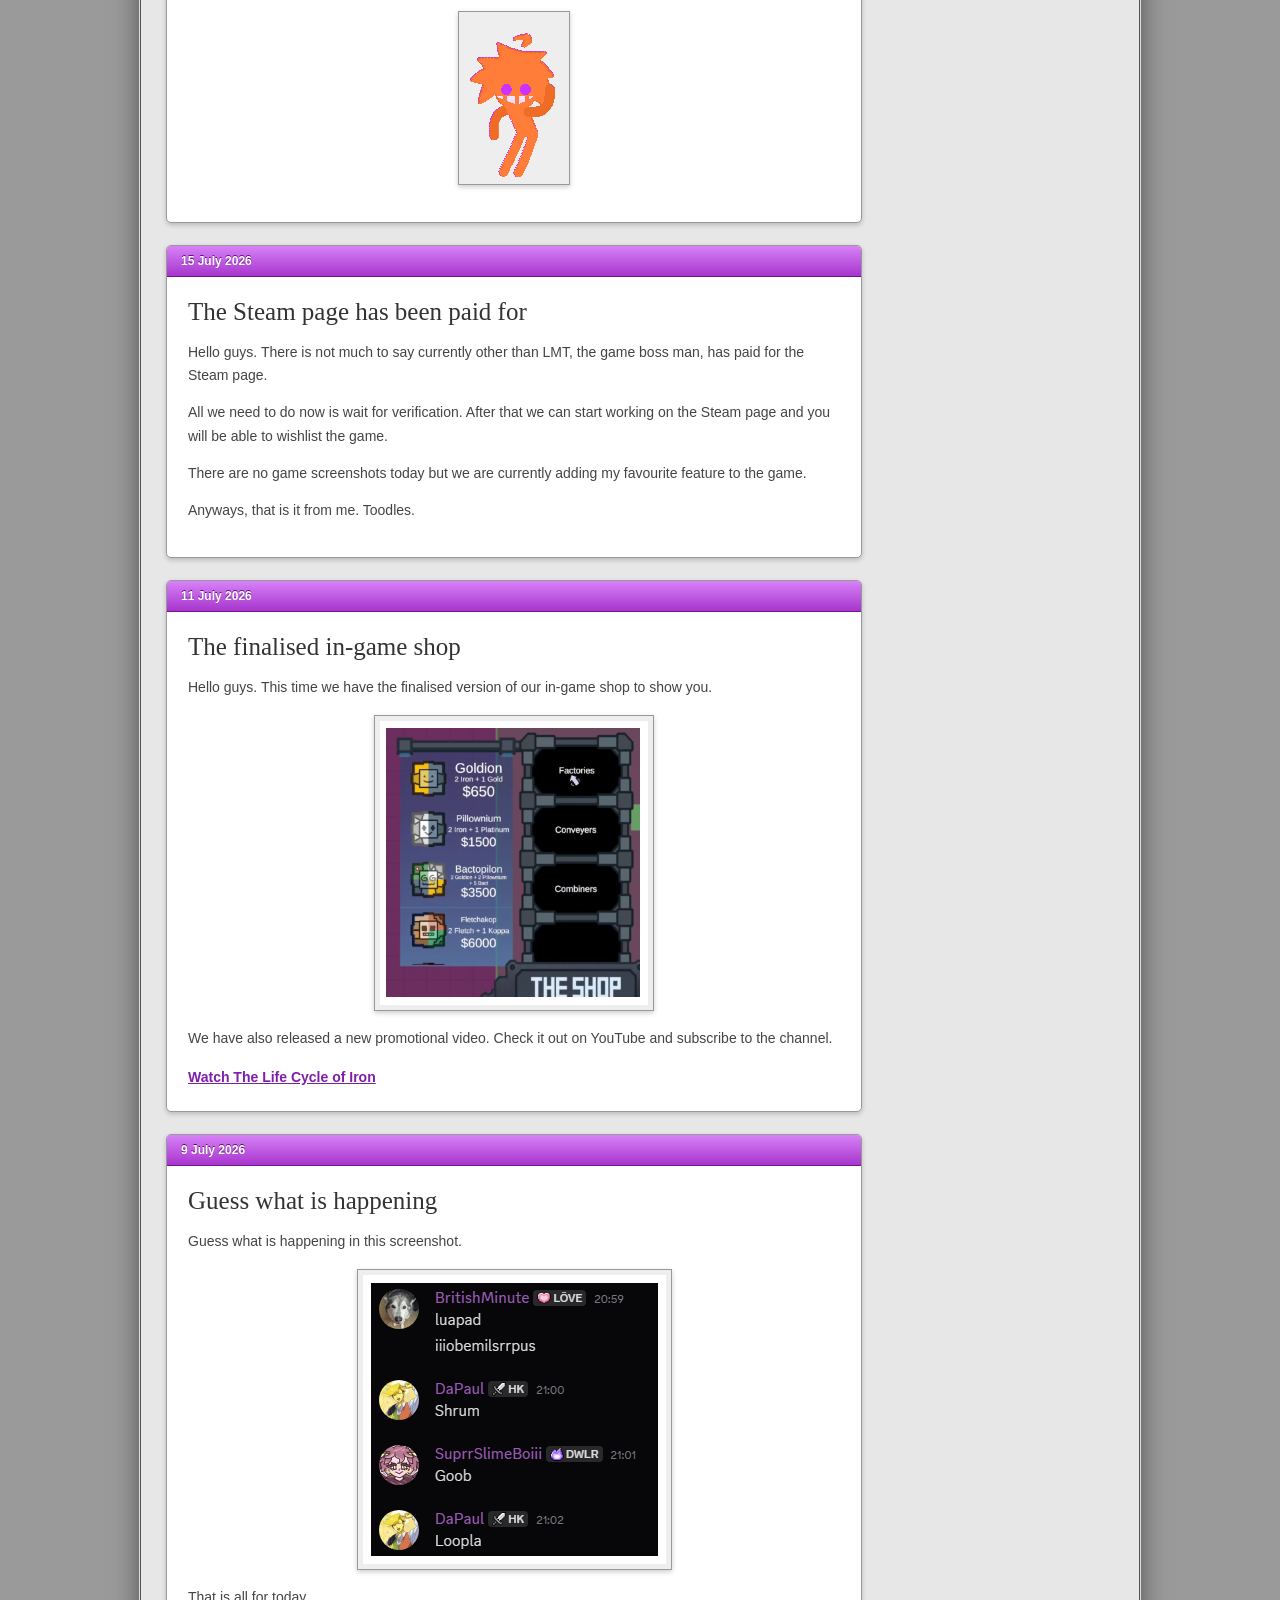
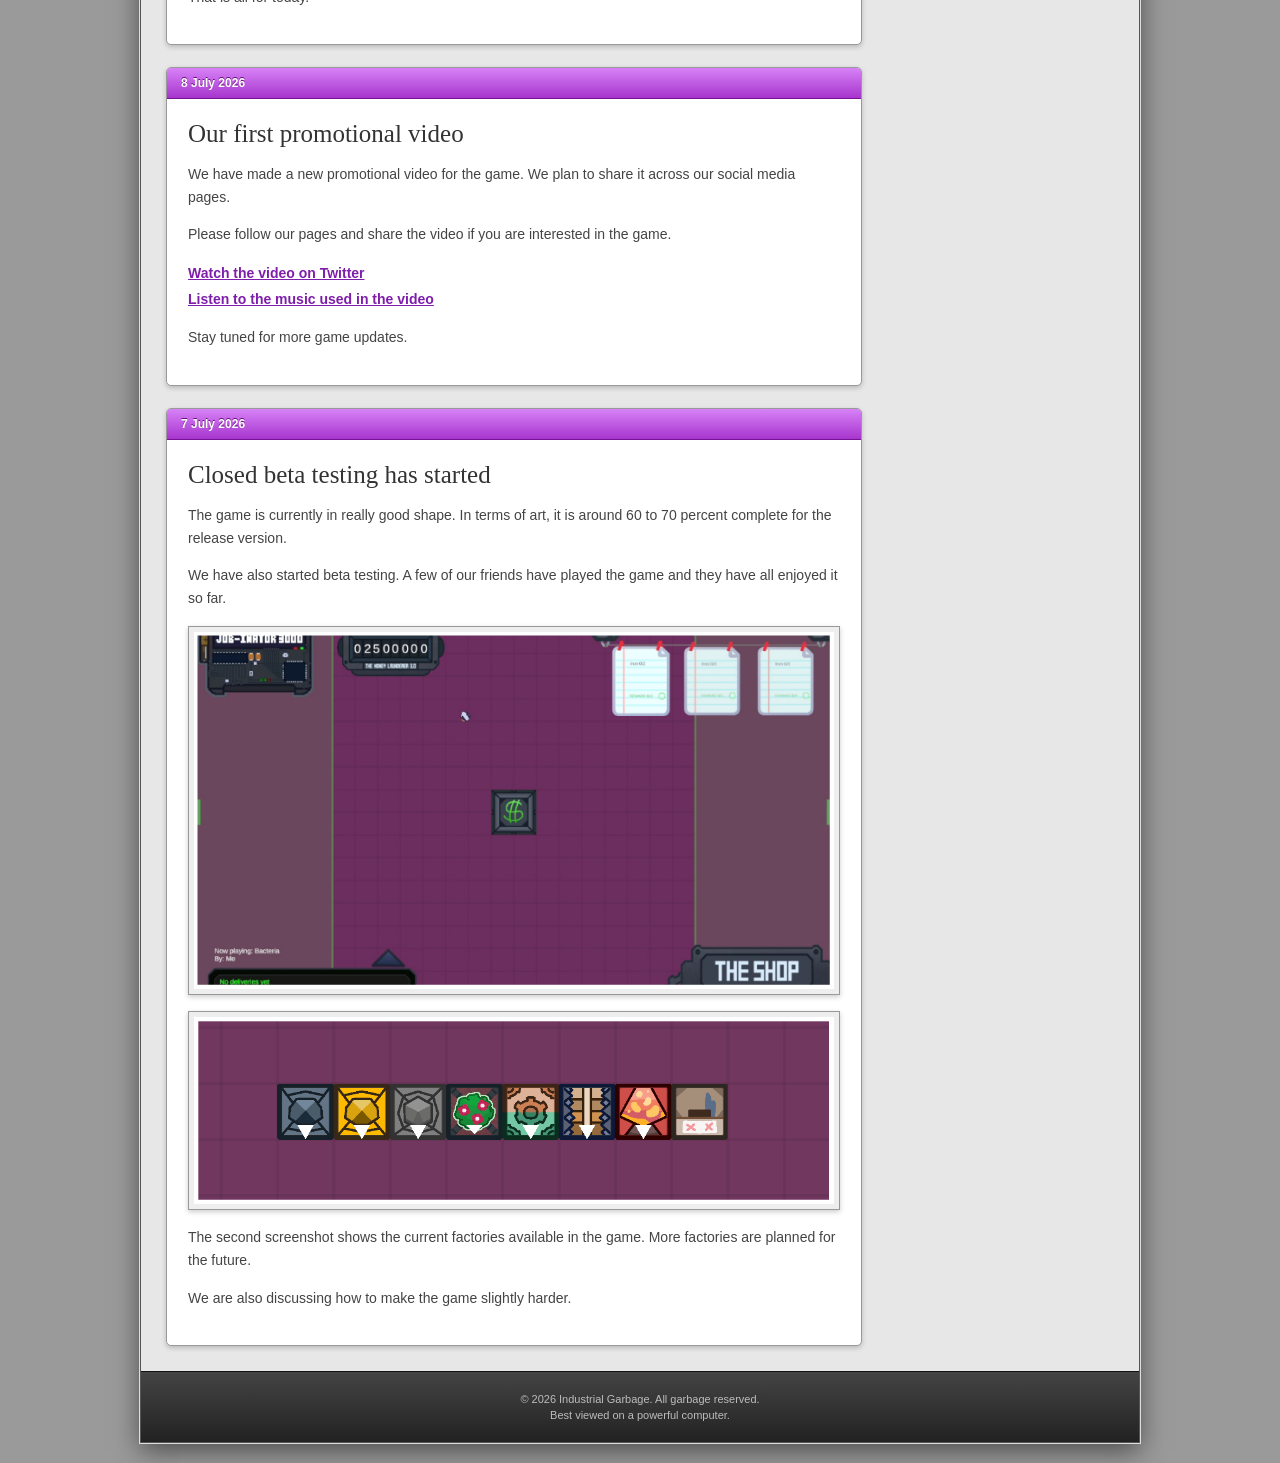
==== commit 79058a08: "NEW DEVLOG" ====
--- a/devlog.html
+++ b/devlog.html
@@ -60,11 +60,37 @@
 
                     <article class="devlog-entry">
                         <div class="devlog-date">
+                            17 July 2026
+                        </div>
+
+                        <div class="devlog-content">
+                            <h2>Steam Banner Things +Website rework</h2>
+
+                            <p>
+                                Hello guys, as you can probably see the whole website has been reworked from the ground up!
+                                God bless LMT for that cus imma be real the one, welllll, it was kinda buns.
+                                Anyways, now our release window for the game and info like that is way more accessible.
+                                Steering away from that, let's talk about our Steam Page.
+                            </p>
+
+                            <img src="Images/store_capsule_vertical.png"
+                                 alt="Binny the Bin"
+                                 class="devlog-image">
+                            <p>
+                                Say hello to Binny the Bin! He'll be your main source of help throughtout the game!
+                                (Also, he's our mascot :DDD). If you wanna say hello, do so under our instagram post!
+                                Super excited we're almost finished with the game. Currently one of our main priorities is adding more ores.
+                            </p> 
+                        </div>
+                    </article>
+
+                    <article class="devlog-entry">
+                        <div class="devlog-date">
                             16 July 2026
                         </div>
 
                         <div class="devlog-content">
-                            <h2>A mysterious new shop update</h2>
+                            <h2>Something has appeared on your Phone</h2>
 
                             <img src="Images/Untitled.gif"
                                  alt="Industrial Garbage shop animation"
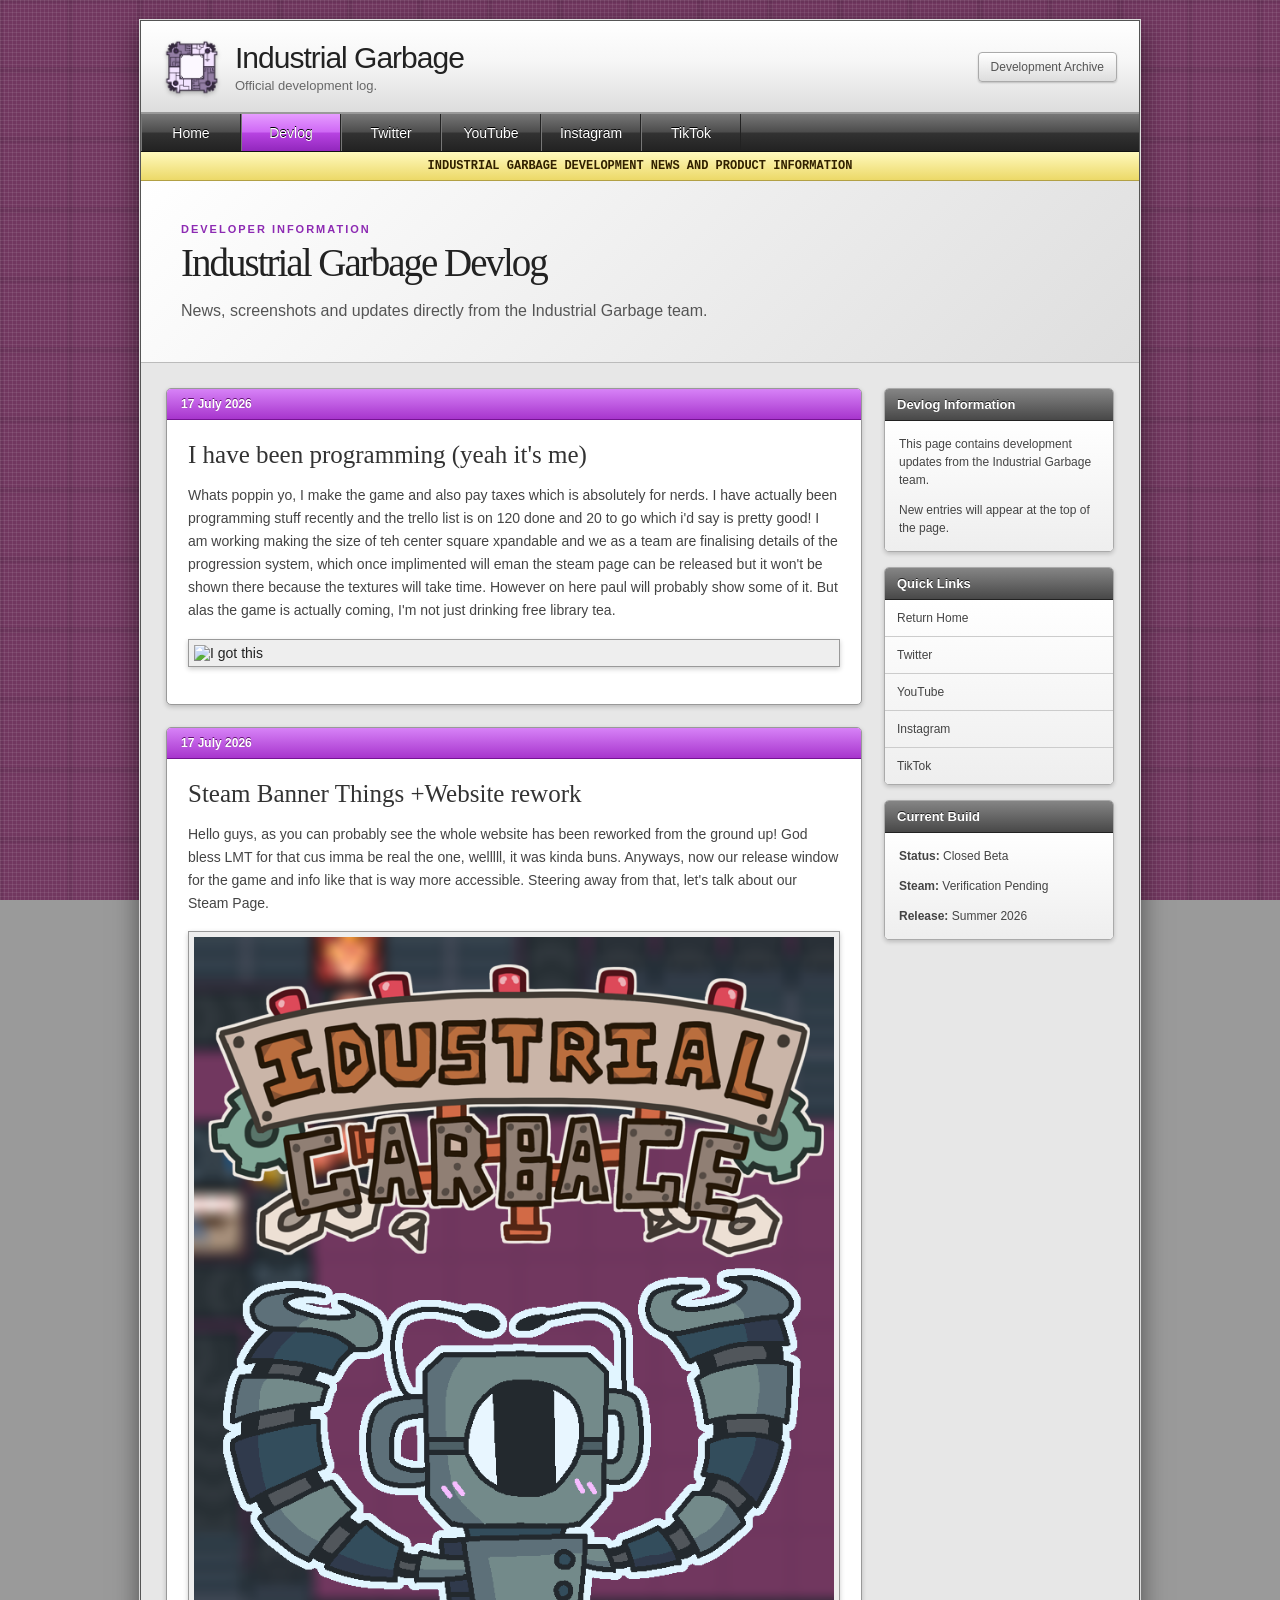
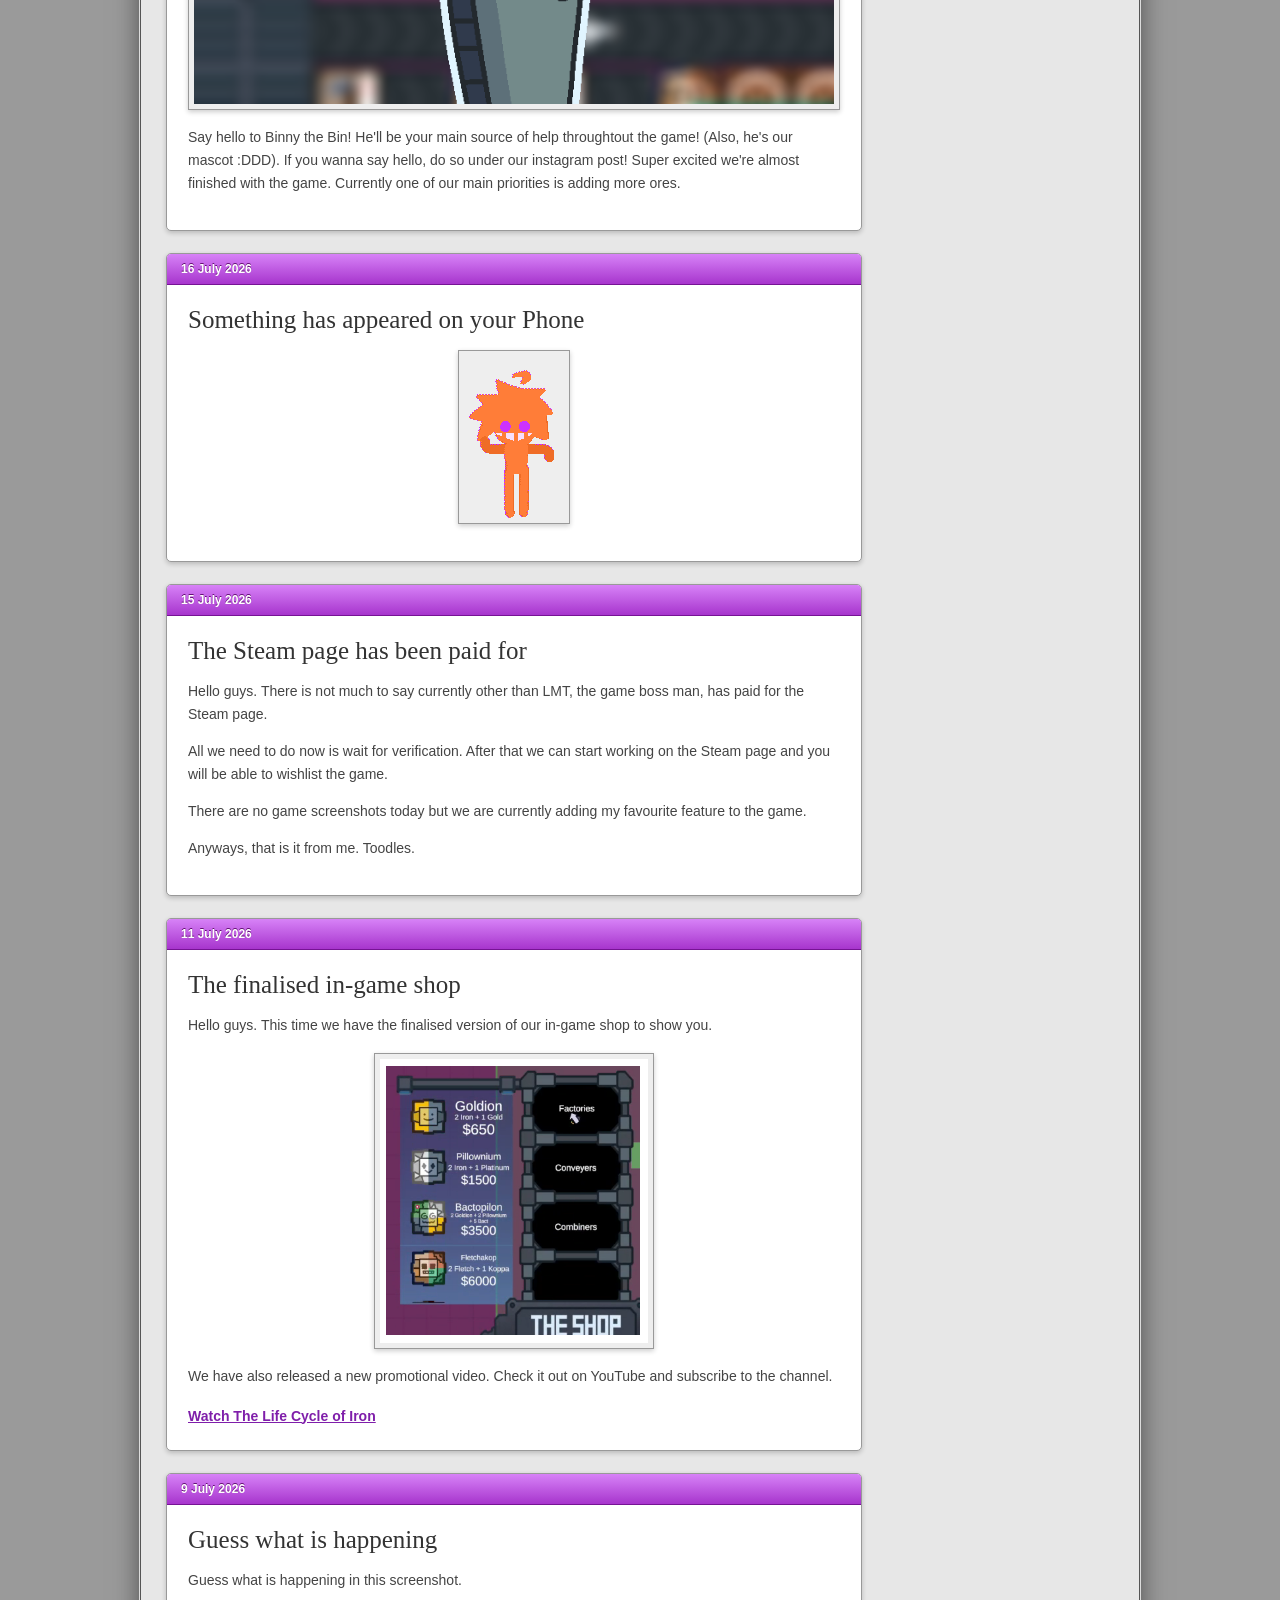
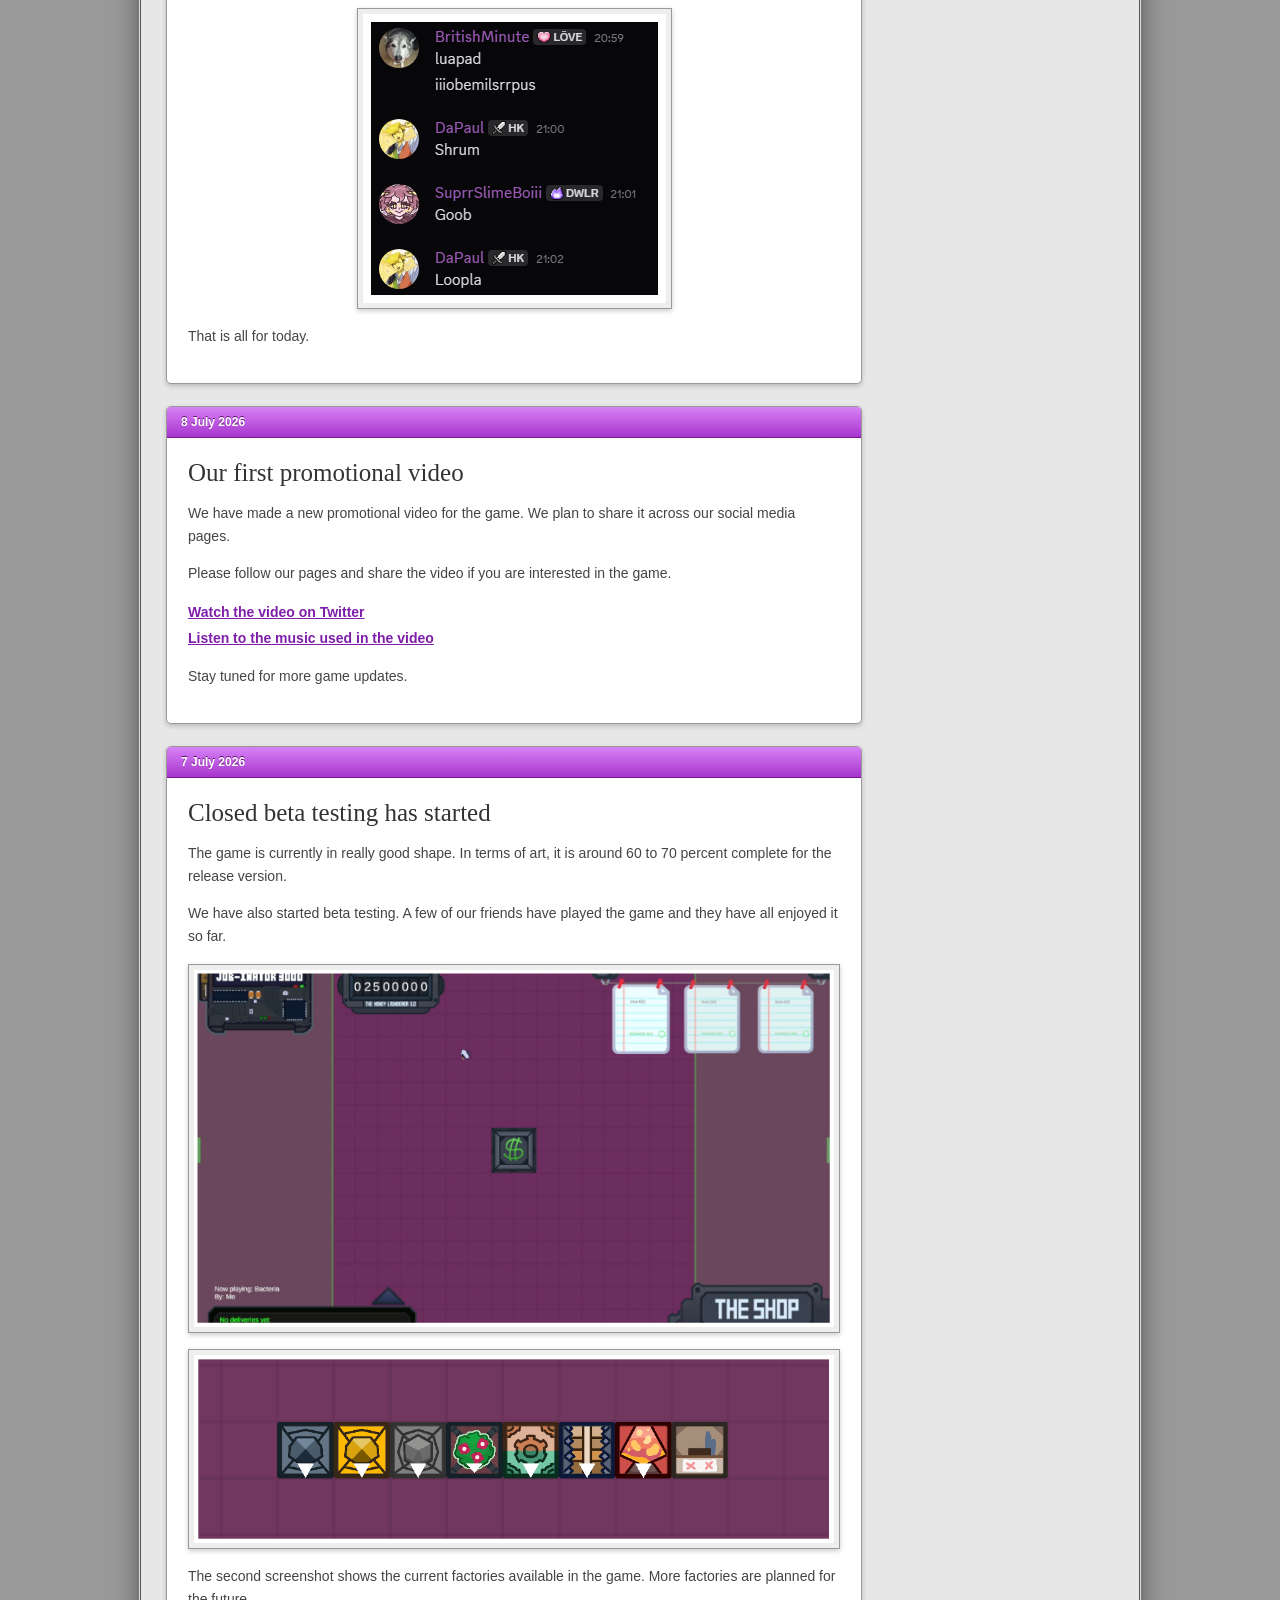
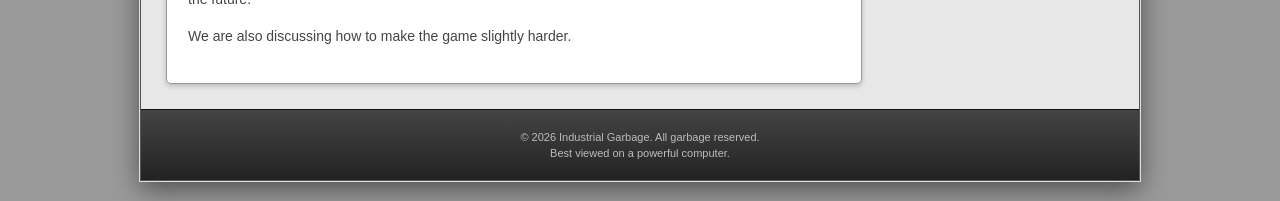
==== commit 477e5554: "Update devlog.html" ====
--- a/devlog.html
+++ b/devlog.html
@@ -64,6 +64,23 @@
                         </div>
 
                         <div class="devlog-content">
+                            <h2>I have been programming (yeah it's me) </h2>
+
+                            <p>
+                                Whats poppin yo, I make the game and also pay taxes which is absolutely for nerds. I have actually been programming stuff recently and the trello list is on 120 done and 20 to go which i'd say is pretty good! I am working making the size of teh center square xpandable and we as a team are finalising details of the progression system, which once implimented will eman the steam page can be released but it won't be shown there because the textures will take time. However on here paul will probably show some of it. But alas the game is actually coming, I'm not just drinking free library tea.
+                            </p>
+                            <img src="Images/catthumbsup.jpg"
+                                 alt="I got this"
+                                 class="devlog-image">
+                        </div>
+                    </article>
+
+                    <article class="devlog-entry">
+                        <div class="devlog-date">
+                            17 July 2026
+                        </div>
+
+                        <div class="devlog-content">
                             <h2>Steam Banner Things +Website rework</h2>
 
                             <p>
@@ -312,4 +329,4 @@
     </div>
 
 </body>
-</html>+</html>
